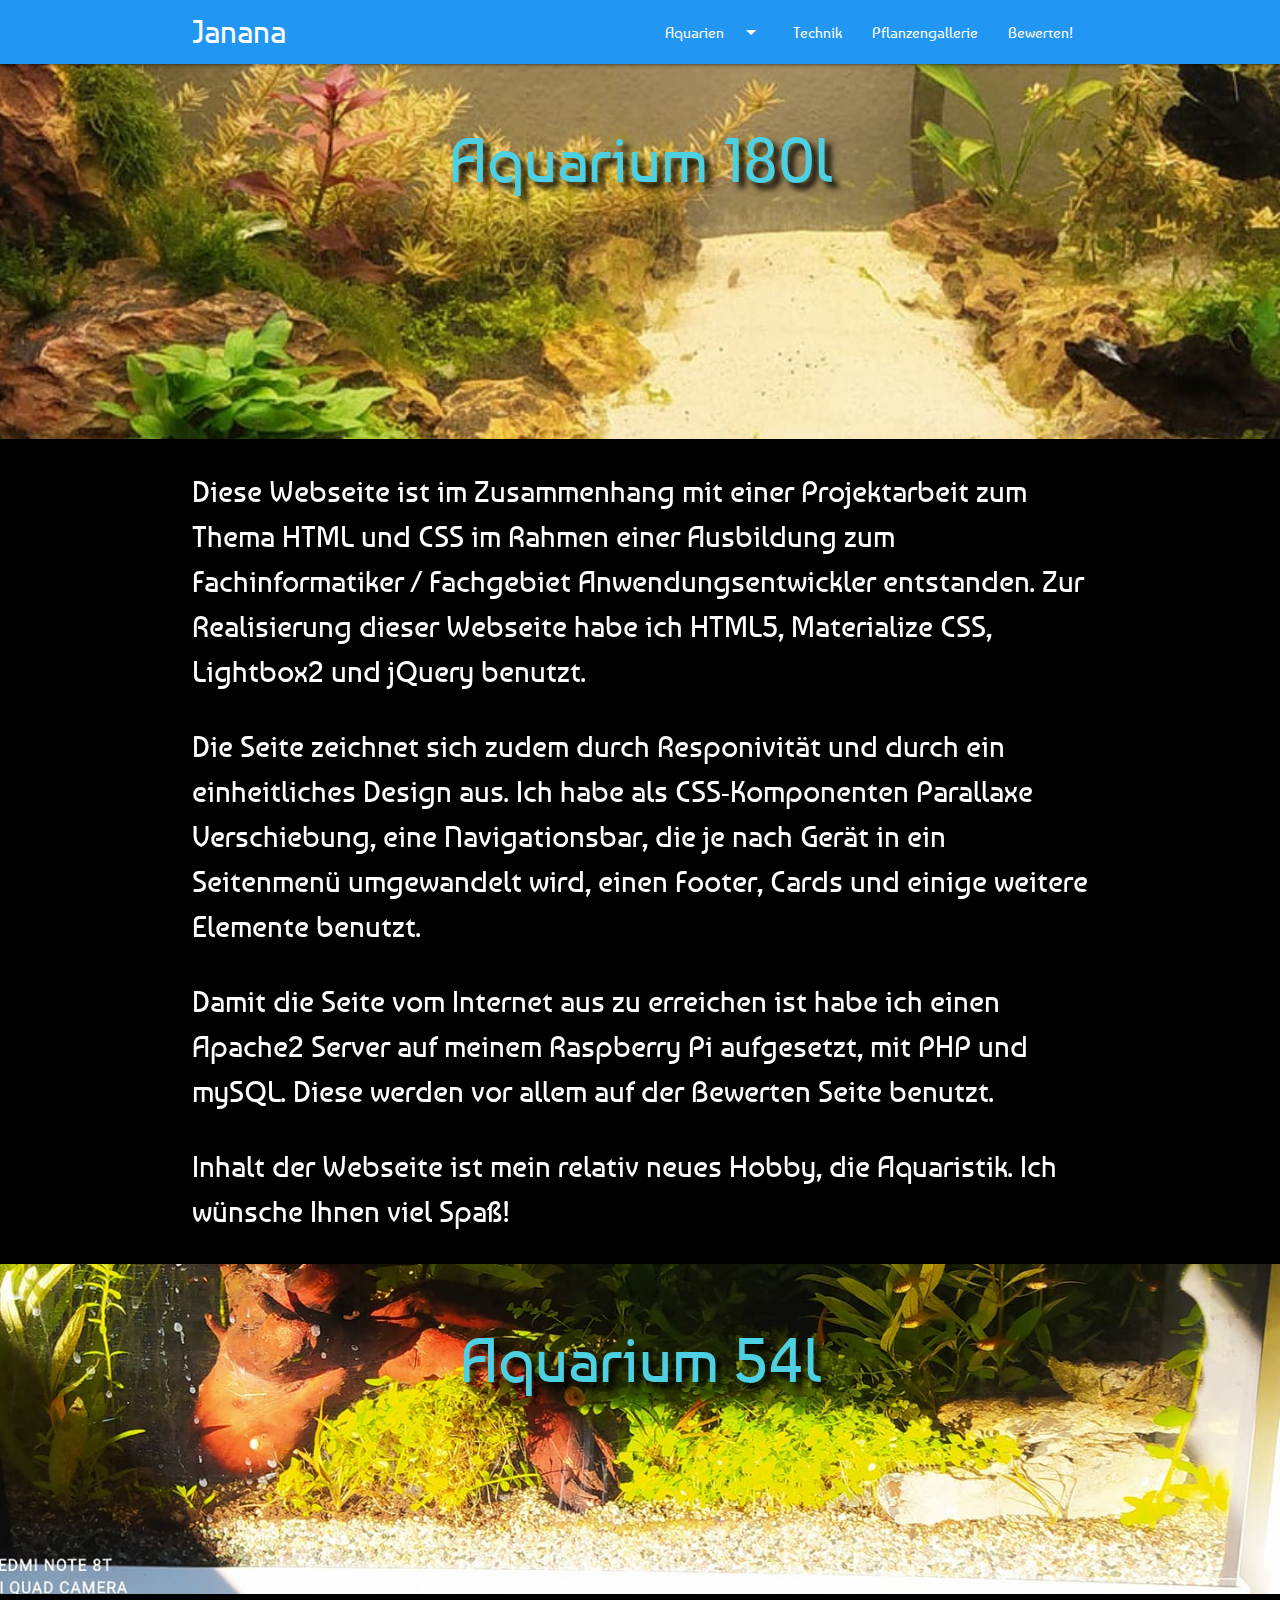
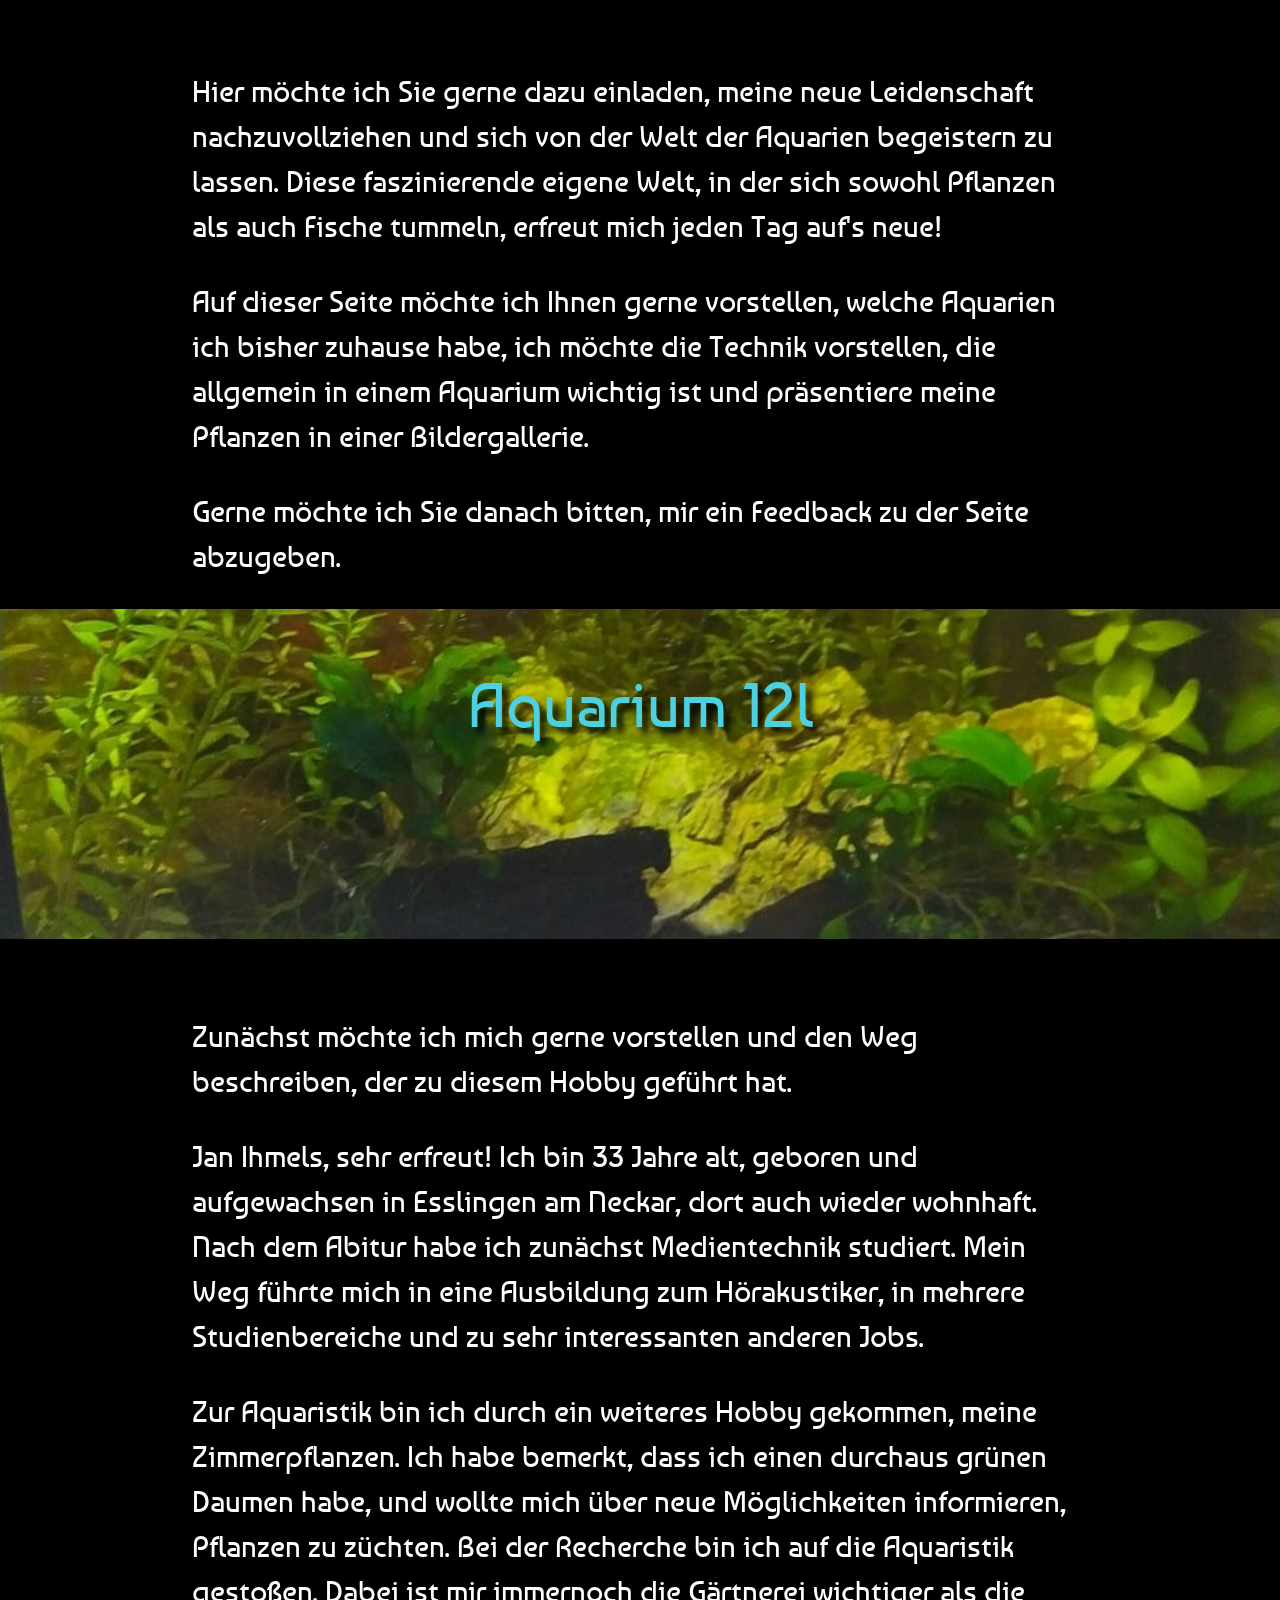
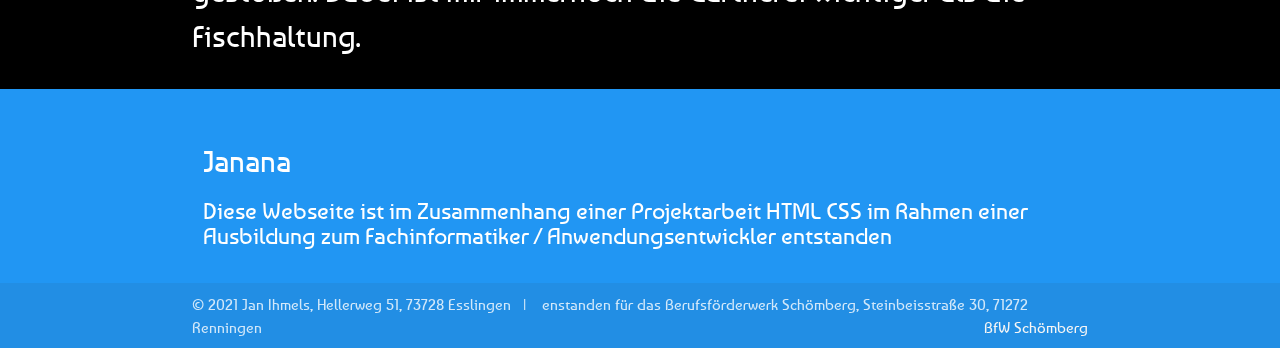
==== index.html @ be723d02 "Bissle gefixt" ====
<!DOCTYPE html>
<html lang="de">
    <head>
        <meta charset="UTF-8" />
        <meta http-equiv="X-UA-Compatible" />
        <meta name="viewport" content="width=device-width, initial-scale=1.0" />
<!-- load stylesheets-->        
        <link rel="stylesheet" href="css/materialize.min.css" />
        <link rel="preconnect" href="https://fonts.gstatic.com">
        <link href="https://fonts.googleapis.com/css2?family=Baumans&display=swap" rel="stylesheet">
        <link rel="stylesheet" href="css/style.css" />
        <link rel="stylesheet" href="https://fonts.googleapis.com/icon?family=Material+Icons" />
        <link rel="shortcut icon" href="pics/banana.ico" />
<!-- page title -->
        <title>Janana - Meine Aquarien</title>
    </head>
<!-- black background -->
    <body class="black">
<!-- dropdown menu for navbar-->
        <ul id="dropdown1" class="dropdown-content blue2 white-text">
            <li><a href="sites/aquarium1.html" class="white-text">54l Aquarium</a></li>
            <li><a href="sites/aquarium2.html" class="white-text">180l Aquarium</a></li>
            <li><a href="sites/aquarium3.html" class="white-text">12l Aquarium</a></li>
        </ul>
<!-- fixed navbar (always on top) -->
        <div class="navbar-fixed">
            <nav>
                <div class="nav-wrapper blue">
                    <div class="container">
                        <a href="#" class="brand-logo">Janana</a>
                        <a href="#" class="sidenav-trigger left" data-target="slide-out"><i class="material-icons">menu</i></a>
                        <ul class="right hide-on-med-and-down">
                            <li><a href="#" class="dropdown-trigger white-text" data-target="dropdown1">Aquarien<i class="material-icons right white-text">arrow_drop_down</i></a></li>
                            <li><a href="sites/technik.html" class="white-text">Technik</a></li>
                            <li><a href="sites/pflanzengallerie.html" class="white-text">Pflanzengallerie</a></li>
                            <li><a href="sites/bewertung.php" class="white-text">Bewerten!</a></li>
                        </ul>
                    </div>
                </div>
            </nav>
        </div> 
<!-- dropdown menu sidebar -->
        <ul id="dropdown2" class="dropdown-content blue2 white-text">
            <li><a href="sites/aquarium1.html" class="white-text">54l Aquarium</a></li>
            <li><a href="sites/aquarium2.html" class="white-text">180l Aquarium</a></li>
            <li><a href="sites/aquarium3.html" class="white-text">12l Aquarium</a></li>
        </ul>
<!-- sidebar for smaller screens -->
        <ul class="sidenav blue" id="slide-out">
            <li><a href="#" class="dropdown-trigger white-text" data-target="dropdown2">Aquarien<i class="material-icons right white-text">arrow_drop_down</i></a></li>
            <li><a href="sites/technik.html" class="white-text">Technik</a></li>
            <li><a href="sites/pflanzengallerie.html " class="white-text">Pflanzengallerie</a></li>
            <li><a href="sites/bewertung.php" class="white-text">Bewerten!</a></li>
        </ul>
<!-- content starts here -->
<!-- first parallax picture of fish tank 1 with picture title-->
        <div class="parallax-container">
            <div class="parallax">
                    <a href="#">
                        <img src="pics/180l.jpg" alt="180l Aquarium" class="responsive-img aq1" />
                    </a>    
                    <div class="row"></div>
                    <div class="row"></div>
                    <div class="card transparent center-align z-depth-0">
                        <h1 class="cyan-text text-lighten-2">Aquarium 180l</h1>
                    </div>
            </div>
        </div>
<!-- first text -->
        <div class="container white-text z-depth-3">
            <p class="normalertext">Diese Webseite ist im Zusammenhang mit einer Projektarbeit zum Thema HTML und CSS im Rahmen einer Ausbildung zum Fachinformatiker / Fachgebiet Anwendungsentwickler entstanden. Zur Realisierung dieser Webseite habe ich HTML5, Materialize CSS, Lightbox2 und jQuery benutzt.</p>
            <p class="normalertext">Die Seite zeichnet sich zudem durch Responivität und durch ein einheitliches Design aus. Ich habe als CSS-Komponenten Parallaxe Verschiebung, eine Navigationsbar, die je nach Gerät in ein Seitenmenü umgewandelt wird, einen Footer, Cards und einige weitere Elemente benutzt.</p>
            <p class="normalertext">Damit die Seite vom Internet aus zu erreichen ist habe ich einen Apache2 Server auf meinem Raspberry Pi aufgesetzt, mit PHP und mySQL. Diese werden vor allem auf der Bewerten Seite benutzt.</p>
            <p class="normalertext">Inhalt der Webseite ist mein relativ neues Hobby, die Aquaristik. Ich wünsche Ihnen viel Spaß!</p>
        </div>
<!-- second parallax picture of fish tank 2 with picture title -->
        <div class="parallax-container">
            <div class="parallax">
                    <a href="#">
                        <img src="pics/54l.jpg" alt="54l Aquarium" class="responsive-img aq1" />
                    </a>    
                    <div class="row"></div>
                    <div class="row"></div>
                    <div class="card transparent center-align z-depth-0">
                        <h1 class="cyan-text text-lighten-2">Aquarium 54l</h1>
                    </div>
            </div>
        </div>
<!-- second text -->
        <div class="container white-text z-depth-3">
            <p class="normalertext">Hier möchte ich Sie gerne dazu einladen, meine neue Leidenschaft nachzuvollziehen und sich von der Welt der Aquarien begeistern zu lassen. Diese faszinierende eigene Welt, in der sich sowohl Pflanzen als auch Fische tummeln, erfreut mich jeden Tag auf's neue!</p>
            <p class="normalertext">Auf dieser Seite möchte ich Ihnen gerne vorstellen, welche Aquarien ich bisher zuhause habe, ich möchte die Technik vorstellen, die allgemein in einem Aquarium wichtig ist und präsentiere meine Pflanzen in einer Bildergallerie.</p>
            <p class="normalertext">Gerne möchte ich Sie danach bitten, mir ein Feedback zu der Seite abzugeben.</p>
        </div>
<!-- third parallax picture of fish tank 3 with picture title -->
        <div class="parallax-container">
            <div class="parallax">
                    <a href="#">
                        <img src="pics/12l.jpg" alt="12l Aquarium" class="responsive-img aq1" />
                    </a>    
                    <div class="row"></div>
                    <div class="row"></div>
                    <div class="card transparent center-align z-depth-0">
                        <h1 class="cyan-text text-lighten-2">Aquarium 12l</h1>
                    </div>
            </div>
        </div>
<!-- third text -->
        <div class="container white-text z-depth-3">
            <p class="normalertext">Zunächst möchte ich mich gerne vorstellen und den Weg beschreiben, der zu diesem Hobby geführt hat.</p>
            <p class="normalertext">Jan Ihmels, sehr erfreut! Ich bin 33 Jahre alt, geboren und aufgewachsen in Esslingen am Neckar, dort auch wieder wohnhaft. Nach dem Abitur habe ich zunächst Medientechnik studiert. Mein Weg führte mich in eine Ausbildung zum Hörakustiker, in mehrere Studienbereiche und zu sehr interessanten anderen Jobs.</p>
            <p class="normalertext">Zur Aquaristik bin ich durch ein weiteres Hobby gekommen, meine Zimmerpflanzen. Ich habe bemerkt, dass ich einen durchaus grünen Daumen habe, und wollte mich über neue Möglichkeiten informieren, Pflanzen zu züchten. Bei der Recherche bin ich auf die Aquaristik gestoßen. Dabei ist mir immernoch die Gärtnerei wichtiger als die Fischhaltung.</p>
        </div>
<!-- Footer / Impressum -->
        <footer class="page-footer blue">
            <div class="container">
              <div class="row">
                <div class="col l12 s12">
                  <h2 class="white-text footer-1">Janana</h2>
                  <p class="grey-text text-lighten-4"><h5 class="footer-1">Diese Webseite ist im Zusammenhang einer Projektarbeit HTML CSS im Rahmen einer Ausbildung zum Fachinformatiker / Anwendungsentwickler entstanden</h5></p>
                </div>
              </div>
            </div>
            <div class="footer-copyright">
                <div class="container">
                © 2021 Jan Ihmels, Hellerweg 51, 73728 Esslingen &nbsp;&nbsp;| &nbsp;&nbsp; enstanden für das Berufsförderwerk Schömberg, Steinbeisstraße 30, 71272 Renningen
                <a class="grey-text text-lighten-4 right" href="https://www.bfw-schoemberg.de">BfW Schömberg</a>
            </div>
            </div>
          </footer>
              
<!-- java script starts here -->
        <script src="js/jquery-3.6.0.js"></script>
        <script src="js/materialize.js"></script>
        <script>
            const slide_menu = document.querySelectorAll(".sidenav");
            M.Sidenav.init(slide_menu, {});
        </script>
        <script>
            $(document).ready(function(){
                $('.dropdown-trigger').dropdown();
                $('.parallax').parallax();
               });
        </script>
    </body>
</html>
---- css/style.css ----
*{
  font-family: 'Baumans', cursive;
 }
.brand-logo {
  color : antiquewhite;
}
.blue {
  background-color : rgb(0, 155, 226);
}
.blue2 {
  background-color : rgb(16, 77, 105);
}
.all {
  background-color: black;
}
.parallax-container {
  height: 25em
}
.demo {
  height: 62vh !important;
}
.normalertext {
  font-size: 2em;
}
.bw{
  font-size: 1.4em;
}

h1 {
  text-shadow: 0.1em 0.1em 0.1em black;
}
.dropdown-content > li:hover {
  background-color: rgb(0, 155, 226);
}
li:hover {
  background-color: rgb(16, 77, 105);
}
.dropdown-content > li > a:hover, .dropdown-menu > li > a:focus {
  background-image:none !important;
}
.dropdown-content > li > a:hover, .dropdown-menu > li > a:focus {
  background-color:rgb(0, 155, 226);
}

.bl-sm {
  font-size: 0.8em;
}

input[type=range]::-webkit-slider-runnable-track {
  background-color: rgb(0, 155, 226);
  box-shadow: 0 1px 0 0 rgb(16, 77, 105)
}

input[type=range]::-webkit-slider-thumb {
  background-color:rgb(16, 77, 105);
}

input[type=range]+.thumb{
  background-color: rgb(16, 77, 105);
}

.input-field textarea:focus + label {
  color: rgb(0, 155, 226) !important;
}

.row .input-field textarea:focus {
  border-bottom: 1px solid rgb(0, 155, 226)!important;
  box-shadow: 0 1px 0 0 rgb(0, 155, 226) !important;
}

.cropped {
  position: relative;
  width: 50%;
}

.cropped:after {
  content: "";
  display: block;
  padding-bottom: 10%;
}

.imgcenter {
  display:flex;
  justify-content: center;
  flex-direction: column;
}

.cardtextsize {
  font-size: 0.75em;
}

.centert {
  display: flex !important; 
  justify-content: center !important;
  flex-direction: column !important;
}

.pfl-nm {
  font-style: italic;
}

.aq1 {
  margin-bottom: 3em;
}

.lb-image, .lb-dataContainer {
  max-width: 100%;
  height: auto !important;
  width: 100%;
 }
 
 .lb-outerContainer {
  max-width: 100%;
  height: auto !important;
 }

 .technik {
   position: fixed;
 }

 .technik-container {
   height: 140vh !important;
}


.technik-text {
  background-color: rgb(0, 155, 226);
  outline:1px solid white;
  position: absolute;
  width: 60%;
  height: auto;
  left: 17%;
  top: 14%;
  z-index: 6;
  display: none;
  font-size: 0.8em;
}

.technik-p {
  margin: 3px;
  font-size: 1.4em;
}

p.technik-p {
  font-size: 1em;
}

.btn-small {
  width: 10px !important;
  height: 10px !important;
}

i.resp-icon {
  color:rgb(0, 155, 226);
}

.technik-btn-1 {
  position: absolute;
  top: 5%;
  left: 0%;
}


.technik-btn-1:hover + .technik-text {
  display: block;
  position: absolute;
 }


.technik-btn-2 {
  position: absolute;
  top: 20%;
  left: 15%;
}

.technik-btn-2:hover + .technik-text {
  display: block;
  position: absolute;
 }

 .technik-btn-3 {
  position: absolute;
  top: 68%;
  left: 30%;
}

.technik-btn-3:hover + .technik-text {
  display: block;
  position: absolute;
 }

 .technik-btn-4 {
  position: absolute;
  top: 75%;
  left: 30%;
}


.technik-btn-4:hover + .technik-text {
  display: block;
  position: absolute;
 }
 .technik-btn-5 {
  position: absolute;
  top: 82%;
  left: 30%;
}

.technik-btn-5:hover + .technik-text {
  display: block;
  position: absolute;
 }

 .technik-btn-6 {
  position: absolute;
  top: 12%;
  left: 0%;
}

.technik-btn-6:hover + .technik-text {
  display: block;
  position: absolute;
 }

 .technik-btn-7 {
  position: absolute;
  top: 19%;
  left: 0%;
}

.technik-btn-7:hover + .technik-text {
  display: block;
  position: absolute;
 }
 
 .technik-btn-8 {
  position: absolute;
  top: 11%;
  left: 32%;
}

.technik-btn-8:hover + .technik-text {
  display: block;
  position: absolute;
 }

 .technik-btn-9 {
  position: absolute;
  top: 50%;
  left: 39%;
}

.technik-btn-9:hover + .technik-text {
  display: block;
  position: absolute;
 }

 .technik-btn-10 {
  position: absolute;
  top: 1%;
  left: 45%;
}

.technik-btn-10:hover + .technik-text {
  display: block;
  position: absolute;
 }

 .technik-btn-11 {
  position: absolute;
  top: 40%;
  left: 84%;
}

.technik-btn-11:hover + .technik-text {
  display: block;
  position: absolute;
 }

 .technik-btn-12 {
  position: absolute;
  top: 48%;
  left: 74%;
}

.technik-btn-12:hover + .technik-text {
  display: block;
  position: absolute;
 }

.page-footer-fixed {
  position: fixed;
  left: 0;
  bottom: 0;
  width: 100%;
}

.page-footer {
  font-size: 0.7em;
}
h5.footer-1 {
  font-size: 1em;
}
h2.footer-1 {
  font-size: 1.3em
}
@media(min-width: 35em) {
  .bl-sm {
    font-size: 1em;
  }
  .cropped {
    height: 20vw;
    width: 20vw;
    overflow: hidden;
    border: none;
  }
  .cardtextsize {
    font-size: 1.2em;
  }
  .btn-small {
    width: 20px !important;
    height: 20px !important;
  }
}

@media(min-width: 50em) {
  .bl-sm {
    font-size: 1em;
  }
  .cropped {
    height: 20vw;
    width: 20vw;
    overflow: hidden;
    border: none;
  }
  .cardtextsize {
    font-size: 1.5em;
  }
  .btn-small {
    width: 30px !important;
    height: 30px !important;
  }

  i.resp-icon {
    color:rgb(255, 255, 255);
  }

  .technik-p {
    margin: 3px;
    font-size: 1.8em;
  }
  
  p.technik-p {
    font-size: 1.4em;
  }
  .page-footer {
    font-size: 1em;
  }
  h5.footer-1 {
    font-size: 1.5em;
  }
  h2.footer-1 {
    font-size: 2em
  }
}

@media(min-width: 80em) {
  .cardtextsize {
    font-size: 2.15em;
  }
}
@media(min-width: 93em) {
  .technik-text {
    left: 110%;
    top: 14%;
  }
}
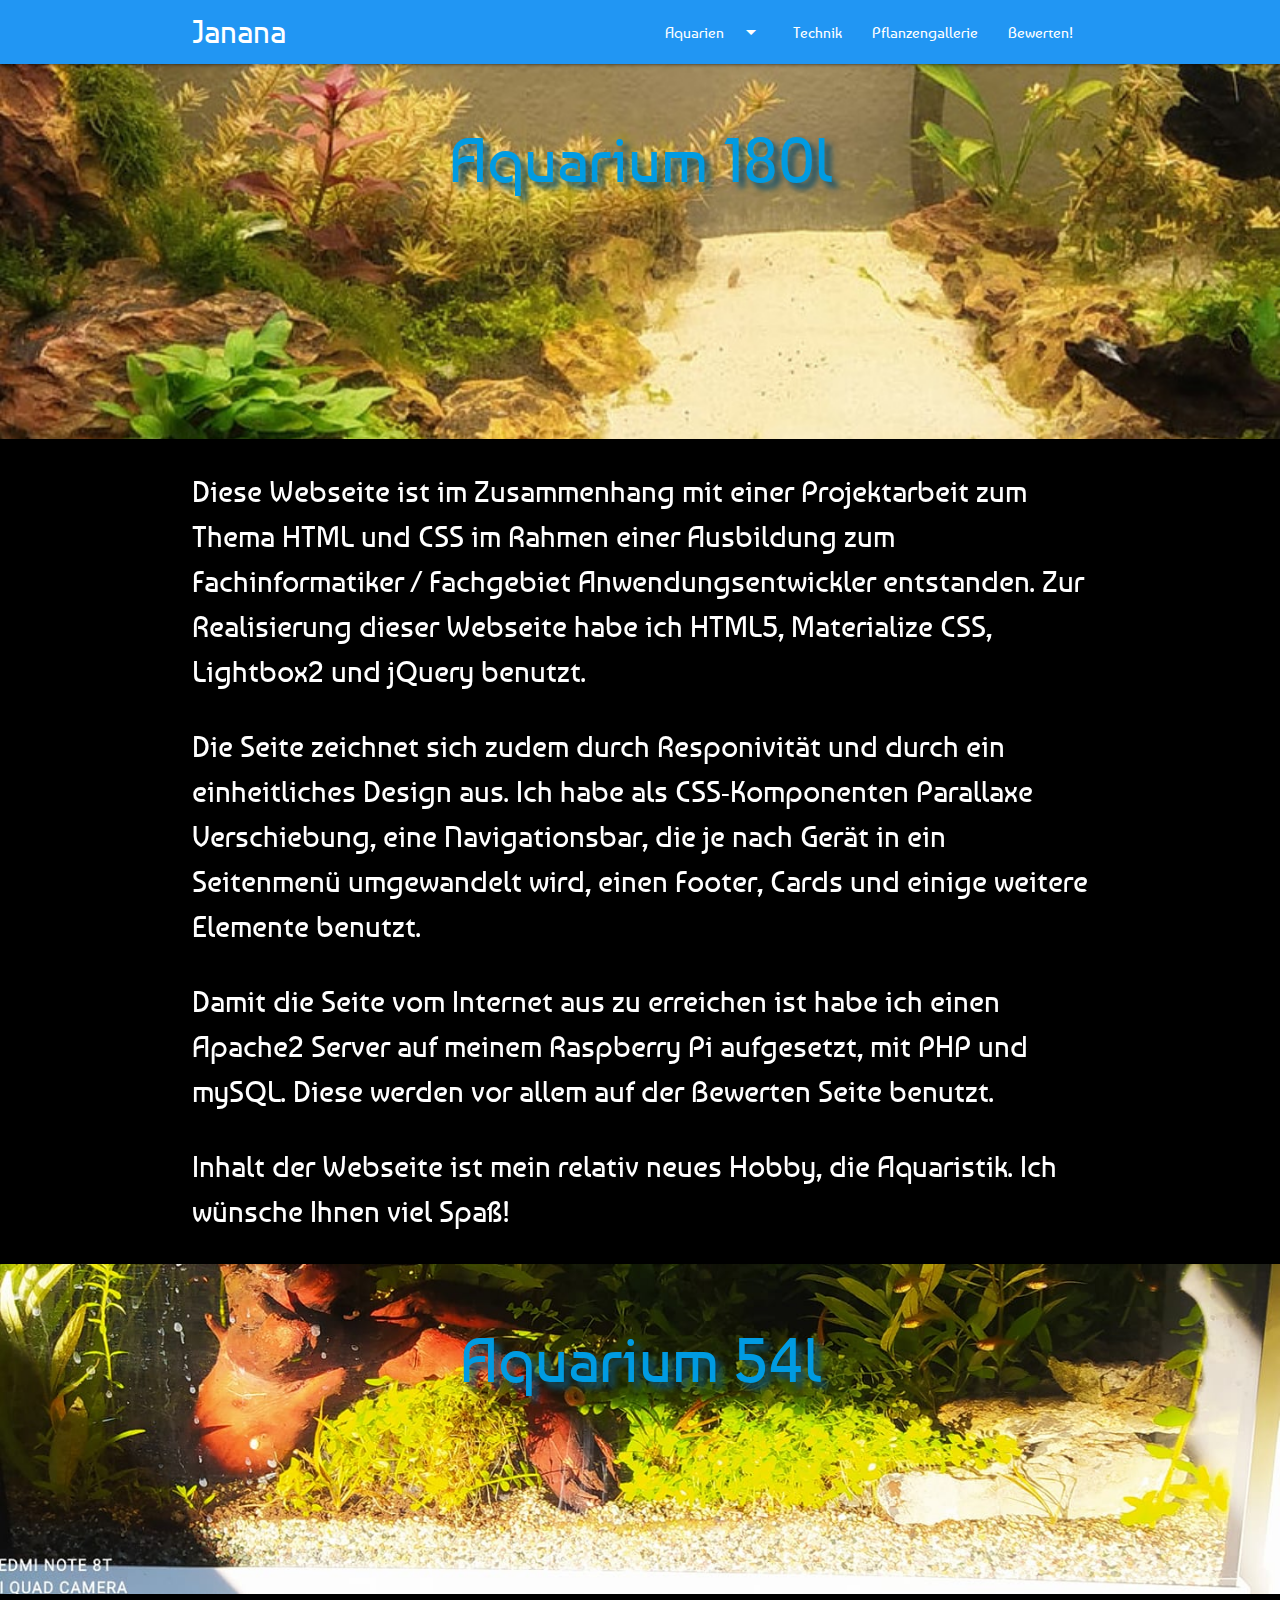
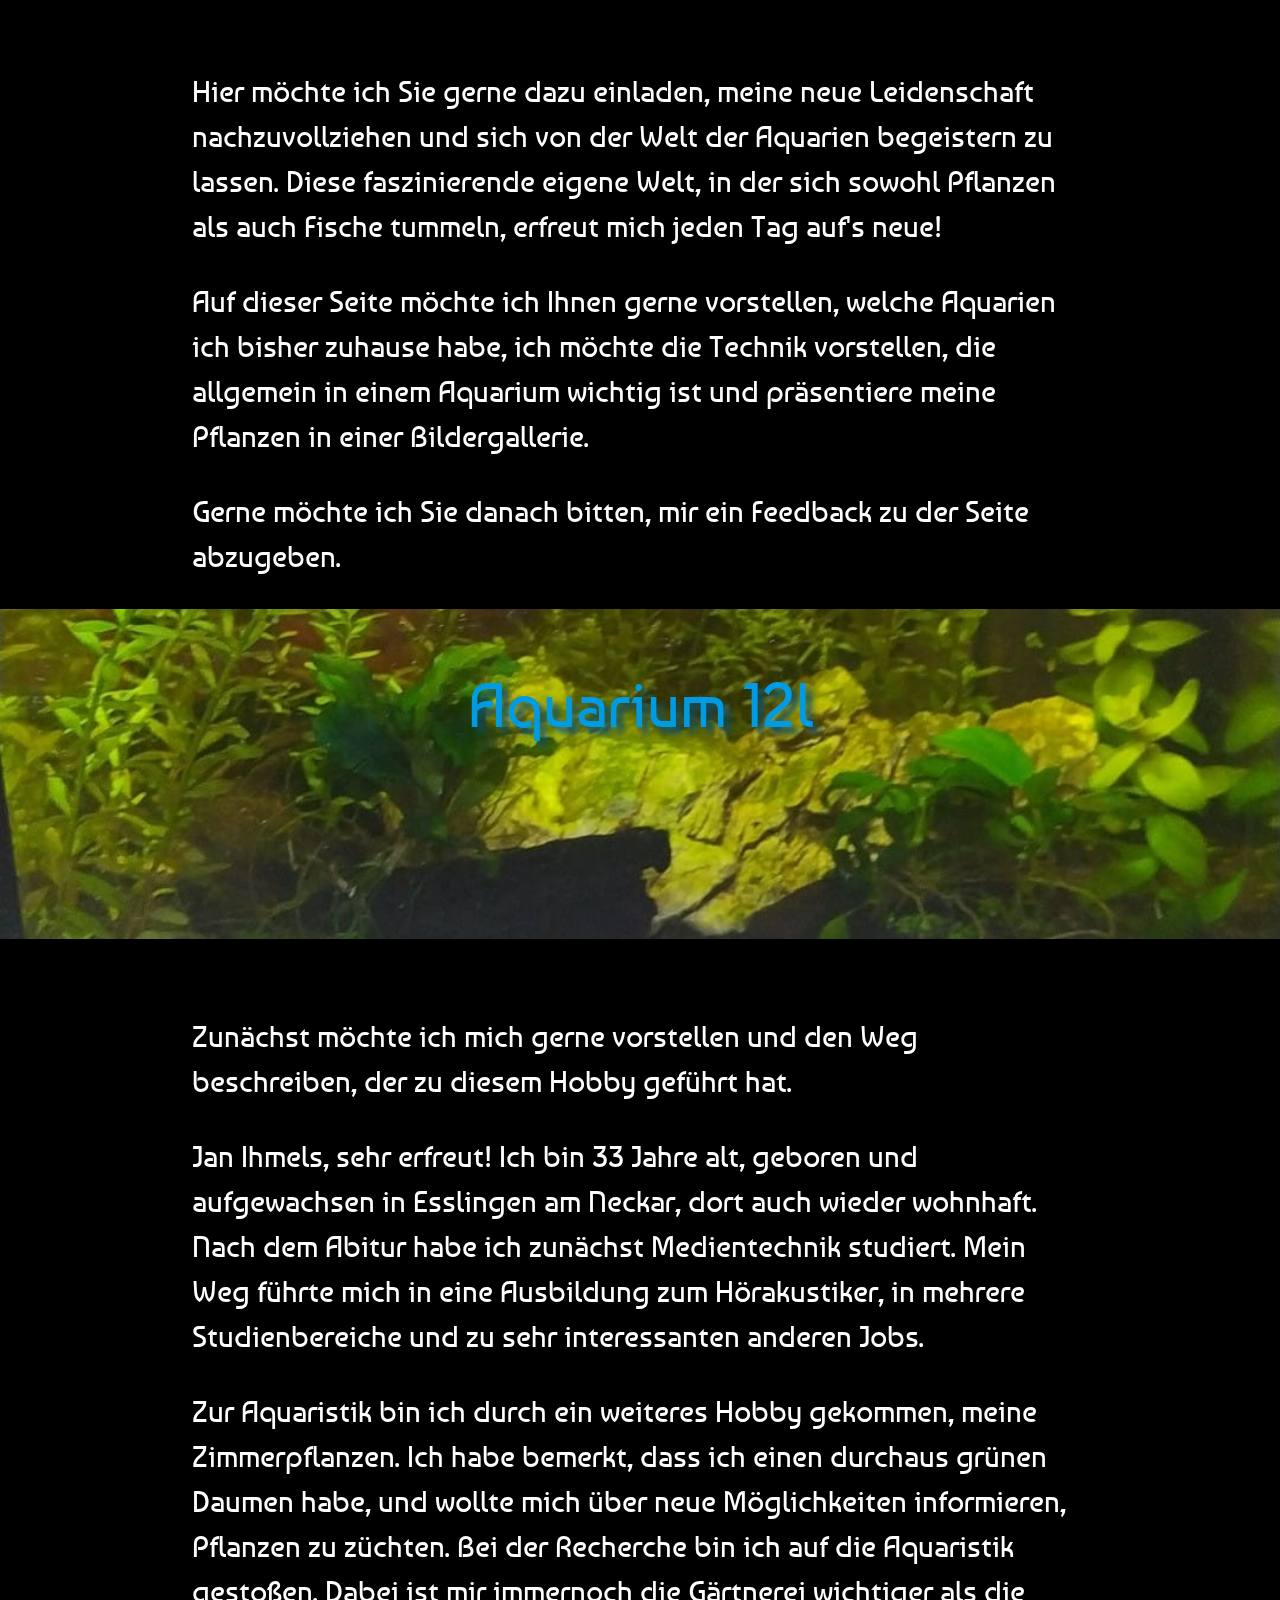
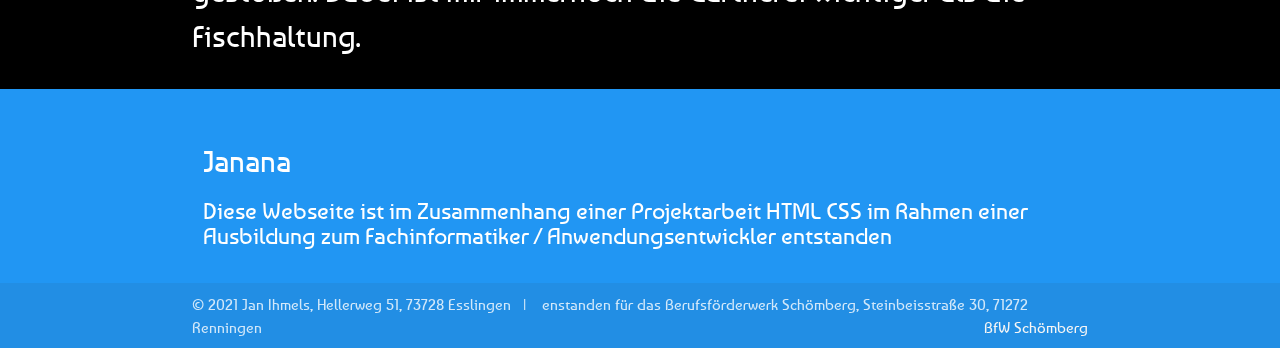
==== commit cff7b2e1: "parallax text angepasst an design" ====
--- a/index.html
+++ b/index.html
@@ -62,7 +62,7 @@
                     <div class="row"></div>
                     <div class="row"></div>
                     <div class="card transparent center-align z-depth-0">
-                        <h1 class="cyan-text text-lighten-2">Aquarium 180l</h1>
+                        <h1 class="parallax-text">Aquarium 180l</h1>
                     </div>
             </div>
         </div>
@@ -82,7 +82,7 @@
                     <div class="row"></div>
                     <div class="row"></div>
                     <div class="card transparent center-align z-depth-0">
-                        <h1 class="cyan-text text-lighten-2">Aquarium 54l</h1>
+                        <h1 class="parallax-text">Aquarium 54l</h1>
                     </div>
             </div>
         </div>
@@ -101,7 +101,7 @@
                     <div class="row"></div>
                     <div class="row"></div>
                     <div class="card transparent center-align z-depth-0">
-                        <h1 class="cyan-text text-lighten-2">Aquarium 12l</h1>
+                        <h1 class="parallax-text">Aquarium 12l</h1>
                     </div>
             </div>
         </div>
--- a/css/style.css
+++ b/css/style.css
@@ -1,52 +1,57 @@
- *{
-  font-family: 'Baumans', cursive;
- }
-.brand-logo {
-  color : antiquewhite;
-}
+*{
+  font-family: 'Baumans', cursive; /* Schriftart für die ganze Seite */
+ }
+
 .blue {
-  background-color : rgb(0, 155, 226);
+  background-color : rgb(0, 155, 226); /* Design Farbe 1*/
 }
 .blue2 {
-  background-color : rgb(16, 77, 105);
+  background-color : rgb(16, 77, 105); /* Design Farbe 2*/
 }
 .all {
-  background-color: black;
-}
-.parallax-container {
+  background-color: black; /* Design Background */
+}
+.parallax-container { /* Höhe der Parallaxen Container */
   height: 25em
 }
+.aq1 { /* Abstand nach unten nach den Parallaxen Bildern */
+  margin-bottom: 3em;
+}
+.parallax-text {  /* Überschriften auf den Parallaxen Bildern */
+  text-shadow: 0.1em 0.1em 0.1em rgb(16, 77, 105);
+  color:rgb(0, 155, 226);
+}
+
 .demo {
-  height: 62vh !important;
+  height: 62vh !important; /* unwichtig, war nur für die Powerpoint */
 }
 .normalertext {
-  font-size: 2em;
-}
-.bw{
-  font-size: 1.4em;
-}
-
-h1 {
-  text-shadow: 0.1em 0.1em 0.1em black;
-}
-.dropdown-content > li:hover {
+  font-size: 2em; /* Schriftgröße des Index-Textes */
+}
+
+.brand-logo { /* Farbe des Logos */
+  color : antiquewhite; 
+} 
+
+
+.dropdown-content > li:hover { /* Hover Farbe Dropdown Menü (Aquarien) */
   background-color: rgb(0, 155, 226);
 }
-li:hover {
+li:hover {  /*Hover Farbe der "normalen" Menüpunkte */
   background-color: rgb(16, 77, 105);
 }
-.dropdown-content > li > a:hover, .dropdown-menu > li > a:focus {
+.dropdown-content > li > a:hover, .dropdown-menu > li > a:focus { /* Die beiden sind für das Dropdown menü im Responiven Hamburger Menü */
   background-image:none !important;
 }
 .dropdown-content > li > a:hover, .dropdown-menu > li > a:focus {
   background-color:rgb(0, 155, 226);
 }
 
-.bl-sm {
+.bl-sm { /* verkleinerung der Seitenüberschrift beim 180l Aquarium. */
   font-size: 0.8em;
 }
 
-input[type=range]::-webkit-slider-runnable-track {
+input[type=range]::-webkit-slider-runnable-track { /* Kommende Anweisungen geben die Design Farben an das Bewerten Formular und seine Elemente */
   background-color: rgb(0, 155, 226);
   box-shadow: 0 1px 0 0 rgb(16, 77, 105)
 }
@@ -68,7 +73,7 @@
   box-shadow: 0 1px 0 0 rgb(0, 155, 226) !important;
 }
 
-.cropped {
+.cropped { /* Schneidet die Bilder der Cards zu.*/
   position: relative;
   width: 50%;
 }
@@ -79,51 +84,39 @@
   padding-bottom: 10%;
 }
 
-.imgcenter {
+.imgcenter {  /* Zentriert die Bilder der Aquariumcards */
   display:flex;
   justify-content: center;
   flex-direction: column;
 }
 
-.cardtextsize {
+.cardtextsize { /* Schriftgröße der Aquariumkarten auf Mobiltelefonen */
   font-size: 0.75em;
 }
 
-.centert {
-  display: flex !important; 
+.centert { /* zentriert die Karten ansich */
+  display: flex !important;
   justify-content: center !important;
   flex-direction: column !important;
 }
 
-.pfl-nm {
+.pfl-nm { /* Kursiv für wissenschaftliche Namen */
   font-style: italic;
 }
-
-.aq1 {
-  margin-bottom: 3em;
-}
-
-.lb-image, .lb-dataContainer {
-  max-width: 100%;
-  height: auto !important;
-  width: 100%;
- }
  
- .lb-outerContainer {
-  max-width: 100%;
-  height: auto !important;
- }
-
- .technik {
+.bw{ /* Schriftgröße für die Bewerten Texte */
+  font-size: 1.4em;
+}
+ .technik {       /* fixiert das Schematische Technik Bild */
    position: fixed;
  }
 
- .technik-container {
+ .technik-container {  /* Höhe des Kontainers für das Technik Bild */
    height: 140vh !important;
 }
 
 
-.technik-text {
+.technik-text {  /* Textboxen der Hover Informationen */
   background-color: rgb(0, 155, 226);
   outline:1px solid white;
   position: absolute;
@@ -136,7 +129,7 @@
   font-size: 0.8em;
 }
 
-.technik-p {
+.technik-p {  /* Absatzformatierung für die Infotexte */
   margin: 3px;
   font-size: 1.4em;
 }
@@ -145,16 +138,16 @@
   font-size: 1em;
 }
 
-.btn-small {
+.btn-small { /* Größe der Buttons auf Mobilgeräten */
   width: 10px !important;
   height: 10px !important;
 }
 
-i.resp-icon {
+i.resp-icon { /* Farbe des Icons auf Mobilgeräten (Gleich wie der Button -> unsichtbar) */
   color:rgb(0, 155, 226);
 }
 
-.technik-btn-1 {
+.technik-btn-1 {  /* Für jeden Button 2 Klassen, eine für die Position des Buttons und eine für den Hoverblock */
   position: absolute;
   top: 5%;
   left: 0%;
@@ -288,14 +281,14 @@
   position: absolute;
  }
 
-.page-footer-fixed {
+.page-footer-fixed { /* Footer ist auf Technikseite Fixiert */
   position: fixed;
   left: 0;
   bottom: 0;
   width: 100%;
 }
 
-.page-footer {
+.page-footer { /* Footer hat kleinere Schrift auf Mobilgeräten */
   font-size: 0.7em;
 }
 h5.footer-1 {
@@ -304,48 +297,57 @@
 h2.footer-1 {
   font-size: 1.3em
 }
+
+.logos { /* Instagram und Facebooklink meines Fotografen */
+  display: inline-block;
+  height: 1em;
+  margin-left: 1em;
+  width: auto;
+}
+
+.logo-text {
+  display: inline-block;
+  color:rgb(255, 255, 255);
+  line-height: normal;
+  vertical-align: middle;
+  font-size: 1.5em;
+}
+
 @media(min-width: 35em) {
   .bl-sm {
-    font-size: 1em;
-  }
-  .cropped {
+    font-size: 1em; /* Auf größeren Geräten lässt sich die Überschrift des 180l Aquariums normal darstellen */
+  }
+  .cropped { /*die Bilderzuschnitte passen besser */
     height: 20vw;
     width: 20vw;
     overflow: hidden;
     border: none;
   }
-  .cardtextsize {
+  .cardtextsize { /*der Text auf den Karten für die Aquariuen kann größer gemacht werden */
     font-size: 1.2em;
   }
-  .btn-small {
+  .btn-small { /* und die Technikbuttons ebenfalls ein bisschen */
     width: 20px !important;
     height: 20px !important;
   }
 }
 
 @media(min-width: 50em) {
-  .bl-sm {
-    font-size: 1em;
-  }
-  .cropped {
-    height: 20vw;
-    width: 20vw;
-    overflow: hidden;
-    border: none;
-  }
-  .cardtextsize {
+
+  .cardtextsize { /* Größerer Text auf den Cards */
     font-size: 1.5em;
   }
-  .btn-small {
+
+  .btn-small { /* größere Technikbuttons */
     width: 30px !important;
     height: 30px !important;
   }
 
-  i.resp-icon {
+  i.resp-icon { /* auf denen nun auch das Logo zu erkennen ist (weiß -> nicht mehr unsichtbar) */
     color:rgb(255, 255, 255);
   }
 
-  .technik-p {
+  .technik-p {  /*die Texte auf den Infokarten der Technik und die des Footers (nächste 5 Klassen) können vergrößert werden */
     margin: 3px;
     font-size: 1.8em;
   }
@@ -365,11 +367,11 @@
 }
 
 @media(min-width: 80em) {
-  .cardtextsize {
+  .cardtextsize { /*noch größerer Kartentext */
     font-size: 2.15em;
   }
 }
-@media(min-width: 93em) {
+@media(min-width: 93em) { /*Die Technik Infoboxen gehen bei ausreichender Breite statt innerhalb der Schematischen Darstellung nach Rechts davon */
   .technik-text {
     left: 110%;
     top: 14%;
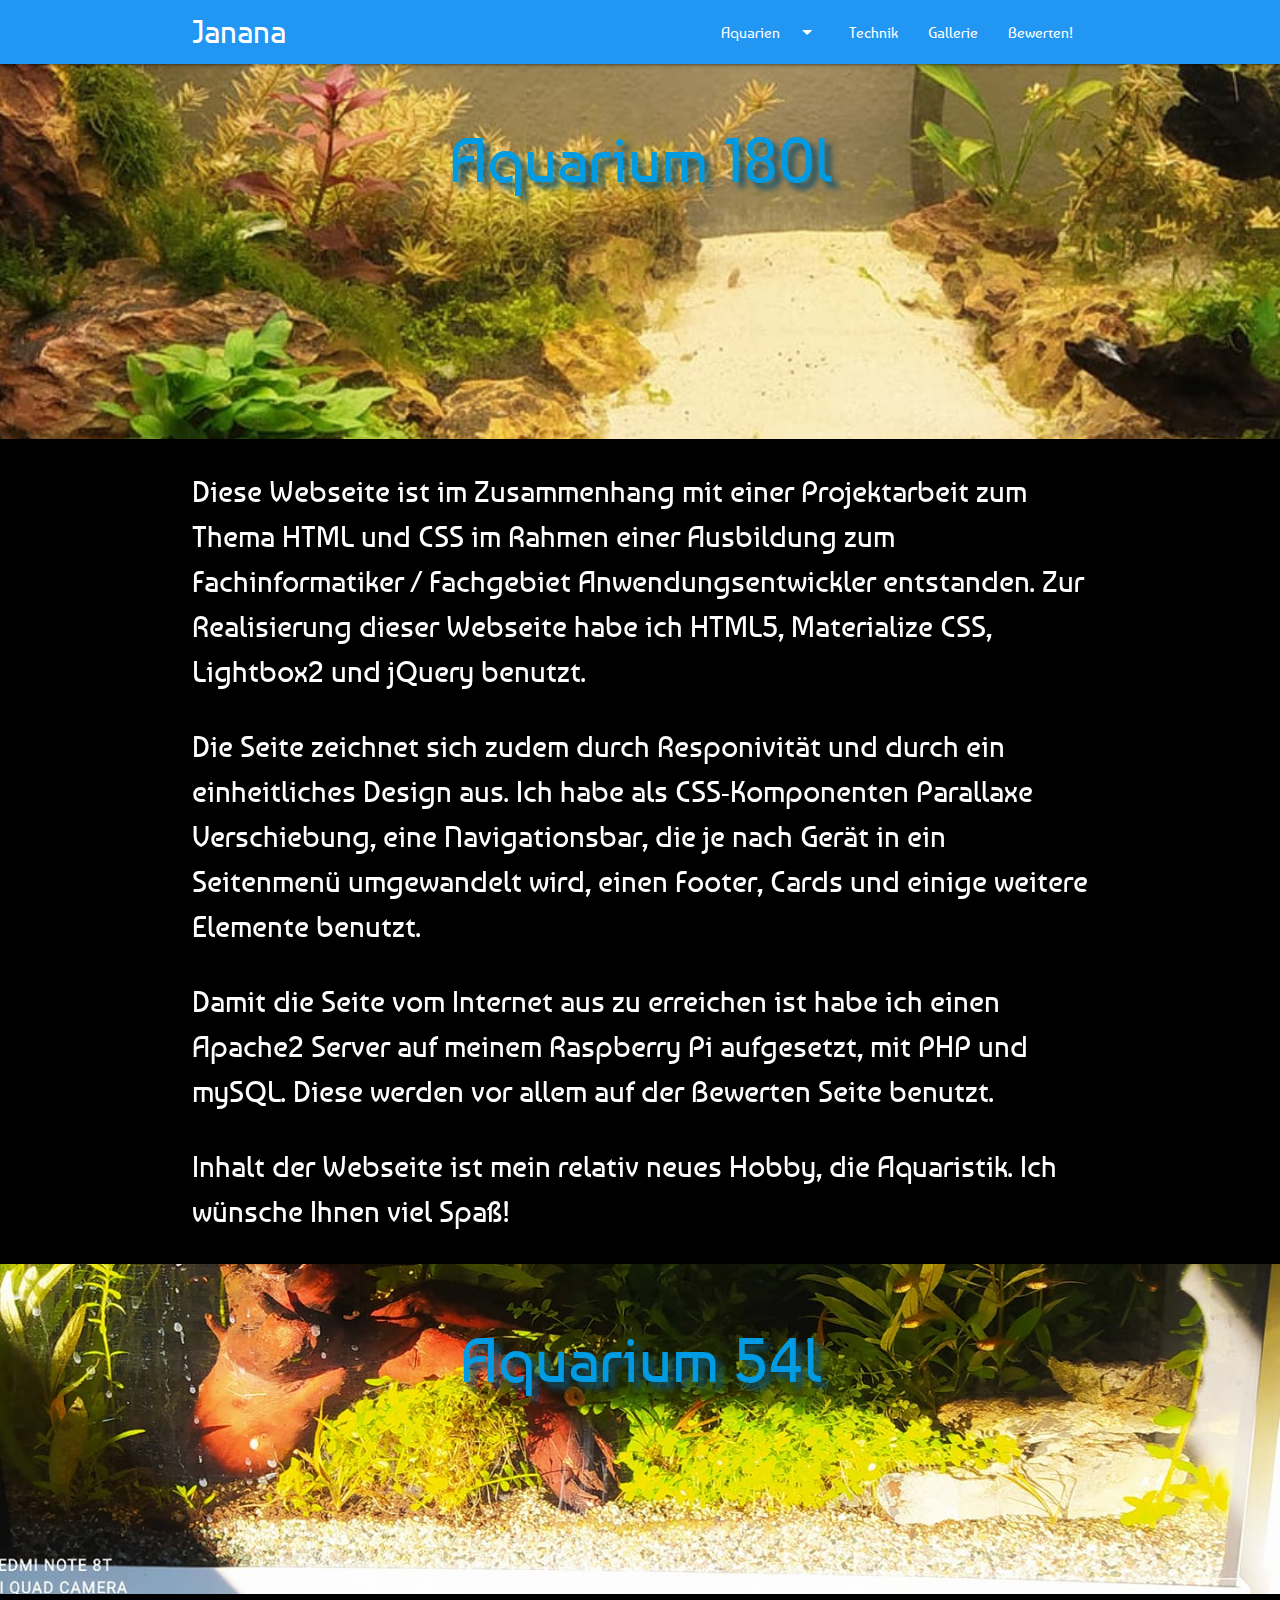
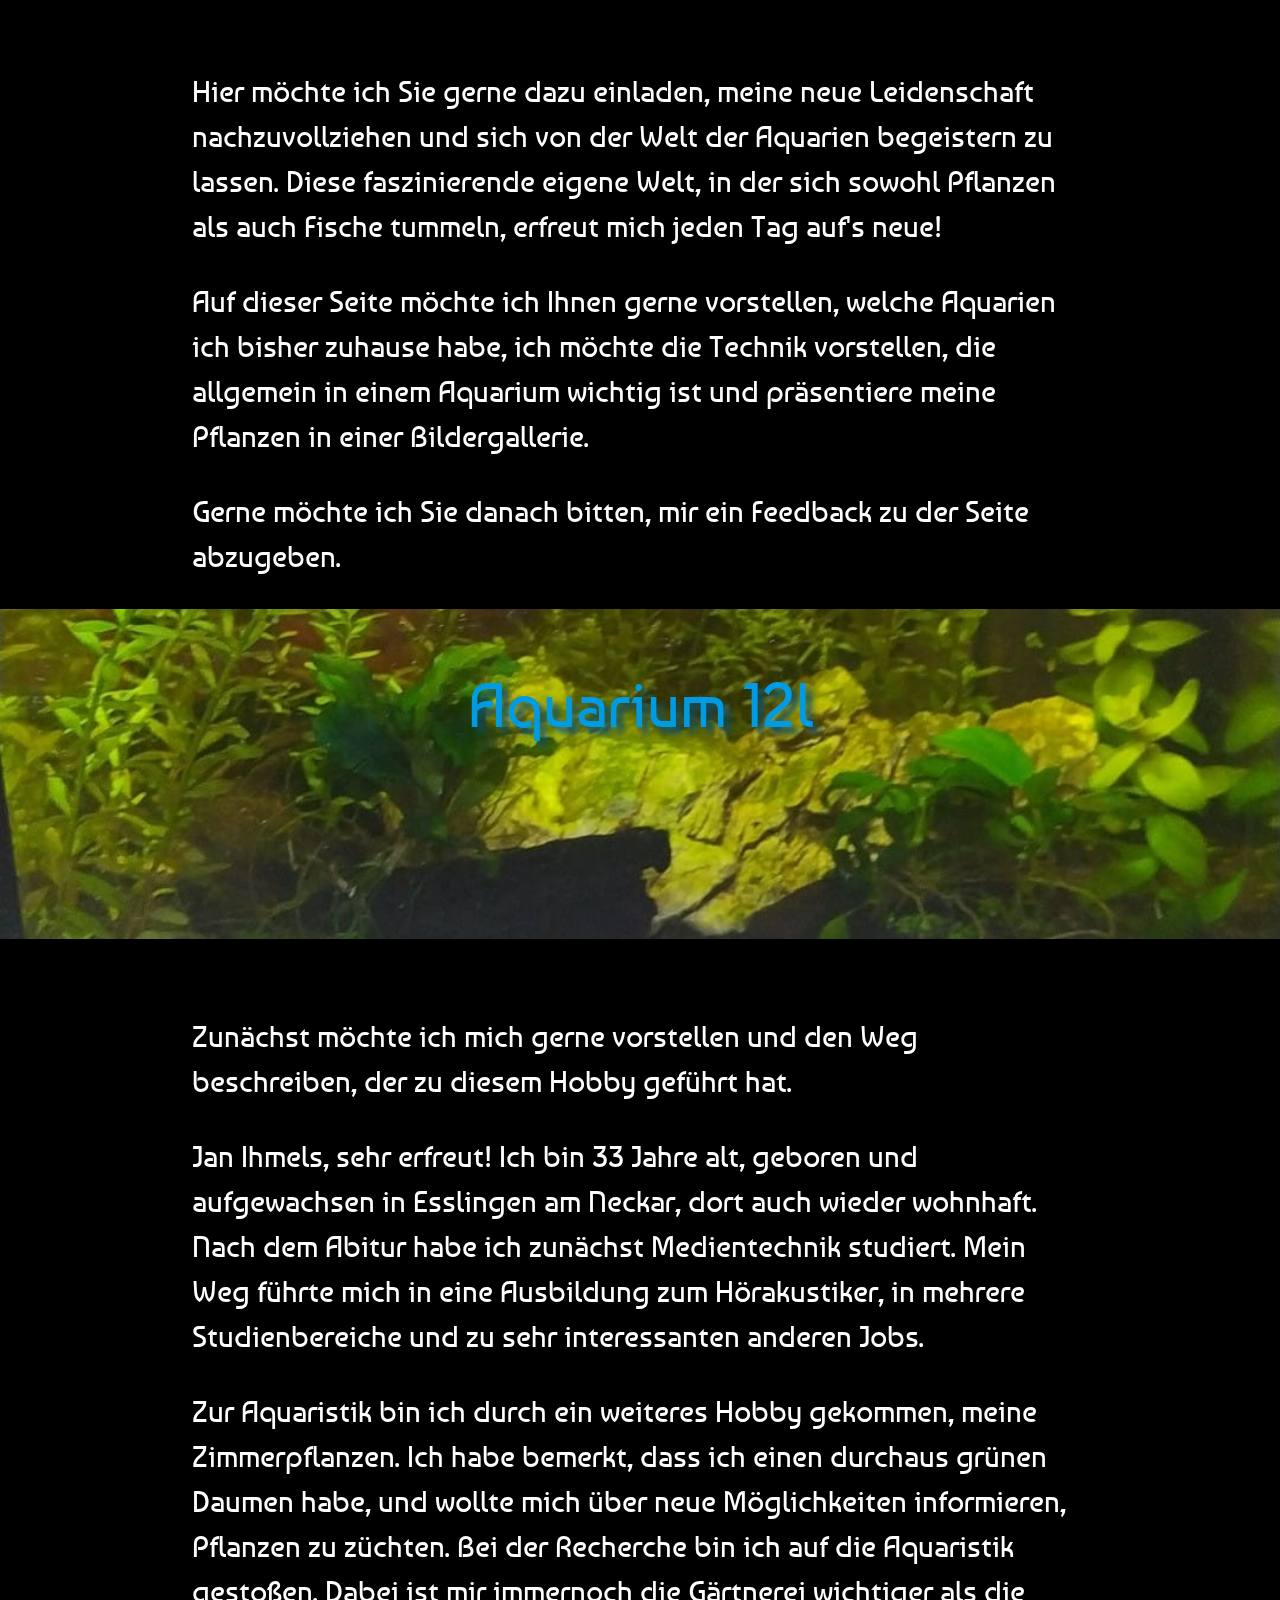
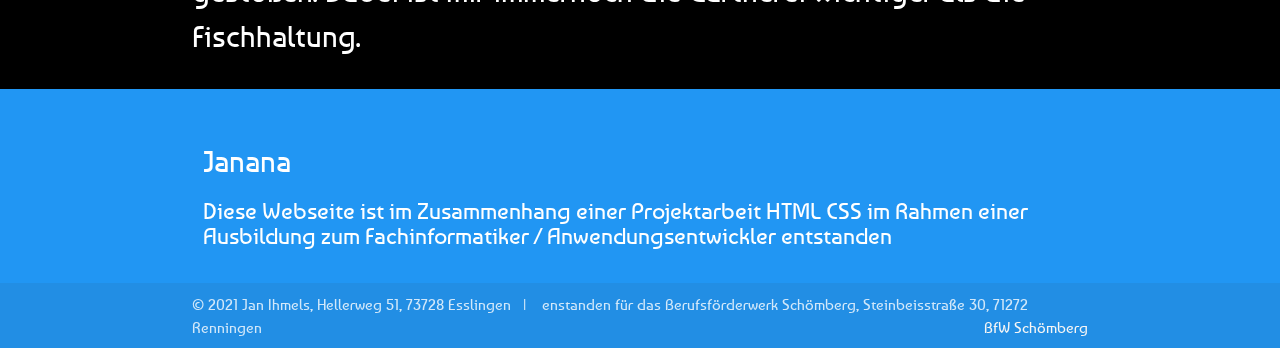
==== commit 71f11864: "fixes" ====
--- a/index.html
+++ b/index.html
@@ -32,7 +32,7 @@
                         <ul class="right hide-on-med-and-down">
                             <li><a href="#" class="dropdown-trigger white-text" data-target="dropdown1">Aquarien<i class="material-icons right white-text">arrow_drop_down</i></a></li>
                             <li><a href="sites/technik.html" class="white-text">Technik</a></li>
-                            <li><a href="sites/pflanzengallerie.html" class="white-text">Pflanzengallerie</a></li>
+                            <li><a href="sites/pflanzengallerie.html" class="white-text">Gallerie</a></li>
                             <li><a href="sites/bewertung.php" class="white-text">Bewerten!</a></li>
                         </ul>
                     </div>
@@ -49,7 +49,7 @@
         <ul class="sidenav blue" id="slide-out">
             <li><a href="#" class="dropdown-trigger white-text" data-target="dropdown2">Aquarien<i class="material-icons right white-text">arrow_drop_down</i></a></li>
             <li><a href="sites/technik.html" class="white-text">Technik</a></li>
-            <li><a href="sites/pflanzengallerie.html " class="white-text">Pflanzengallerie</a></li>
+            <li><a href="sites/pflanzengallerie.html " class="white-text">Gallerie</a></li>
             <li><a href="sites/bewertung.php" class="white-text">Bewerten!</a></li>
         </ul>
 <!-- content starts here -->
--- a/css/style.css
+++ b/css/style.css
@@ -78,10 +78,80 @@
   width: 50%;
 }
 
+.gallery {      /* Gallery Breite*/
+  width : 80%;
+  margin: 0 auto;
+}
+
+.gallery a img { /* Bei kleinen Bildschirmen 1 Bild / Zeile */
+  width: 100%;
+}
+
+.gallery a {
+  width: 100%;
+  float: left;
+  overflow: hidden;
+  border: none;
+}
+.fancybox-nav {       /* Design auf die fancybox übertragen */
+  position: absolute;
+  top: 0;
+  width: 25%;
+  height: 100%;
+  cursor: pointer;
+  text-decoration: none;
+  -webkit-tap-highlight-color: rgba(0,0,0,0);
+}
+
+.fancybox-prev {
+  left: 0;
+}
+
+.fancybox-next {
+  right: 0;
+}
+
+.fancybox-nav span {
+  position: absolute;
+  top: 50%;
+  width: 36px;
+  height: 34px;
+  margin-top: -18px;
+  cursor: pointer;
+  visibility: hidden;
+}
+
+.fancybox-prev span, .fancybox-next span {
+  background-image : url(../pics/fancybox_sprite.png);
+}
+
+.fancybox-prev span {
+  left: 0px;
+  background-position: 0 -36px;
+}
+
+.fancybox-next span {
+  right: 10px;
+  background-position: 0 -72px;
+}
+
+.fancybox-nav:hover span {
+  visibility: visible;
+}
+
+.fancybox-close {
+  position: absolute;
+  top: 0px;
+  right: 0px;
+  width: 36px;
+  height: 36px;
+  background-image: url(../pics/fancybox_sprite.png);
+  z-index: 2;
+}
+
 .cropped:after {
   content: "";
   display: block;
-  padding-bottom: 10%;
 }
 
 .imgcenter {  /* Zentriert die Bilder der Aquariumcards */
@@ -330,6 +400,12 @@
     width: 20px !important;
     height: 20px !important;
   }
+  .gallery a {
+    width: 20vh;
+    height: 20vh;
+    float: left;
+    overflow: hidden;
+  }  
 }
 
 @media(min-width: 50em) {
@@ -364,12 +440,18 @@
   h2.footer-1 {
     font-size: 2em
   }
+  .gallery a {
+    width: 32%;
+    height: auto;
+    float: left;
+    overflow: hidden;
+  }  
 }
 
 @media(min-width: 80em) {
   .cardtextsize { /*noch größerer Kartentext */
     font-size: 2.15em;
-  }
+  } 
 }
 @media(min-width: 93em) { /*Die Technik Infoboxen gehen bei ausreichender Breite statt innerhalb der Schematischen Darstellung nach Rechts davon */
   .technik-text {
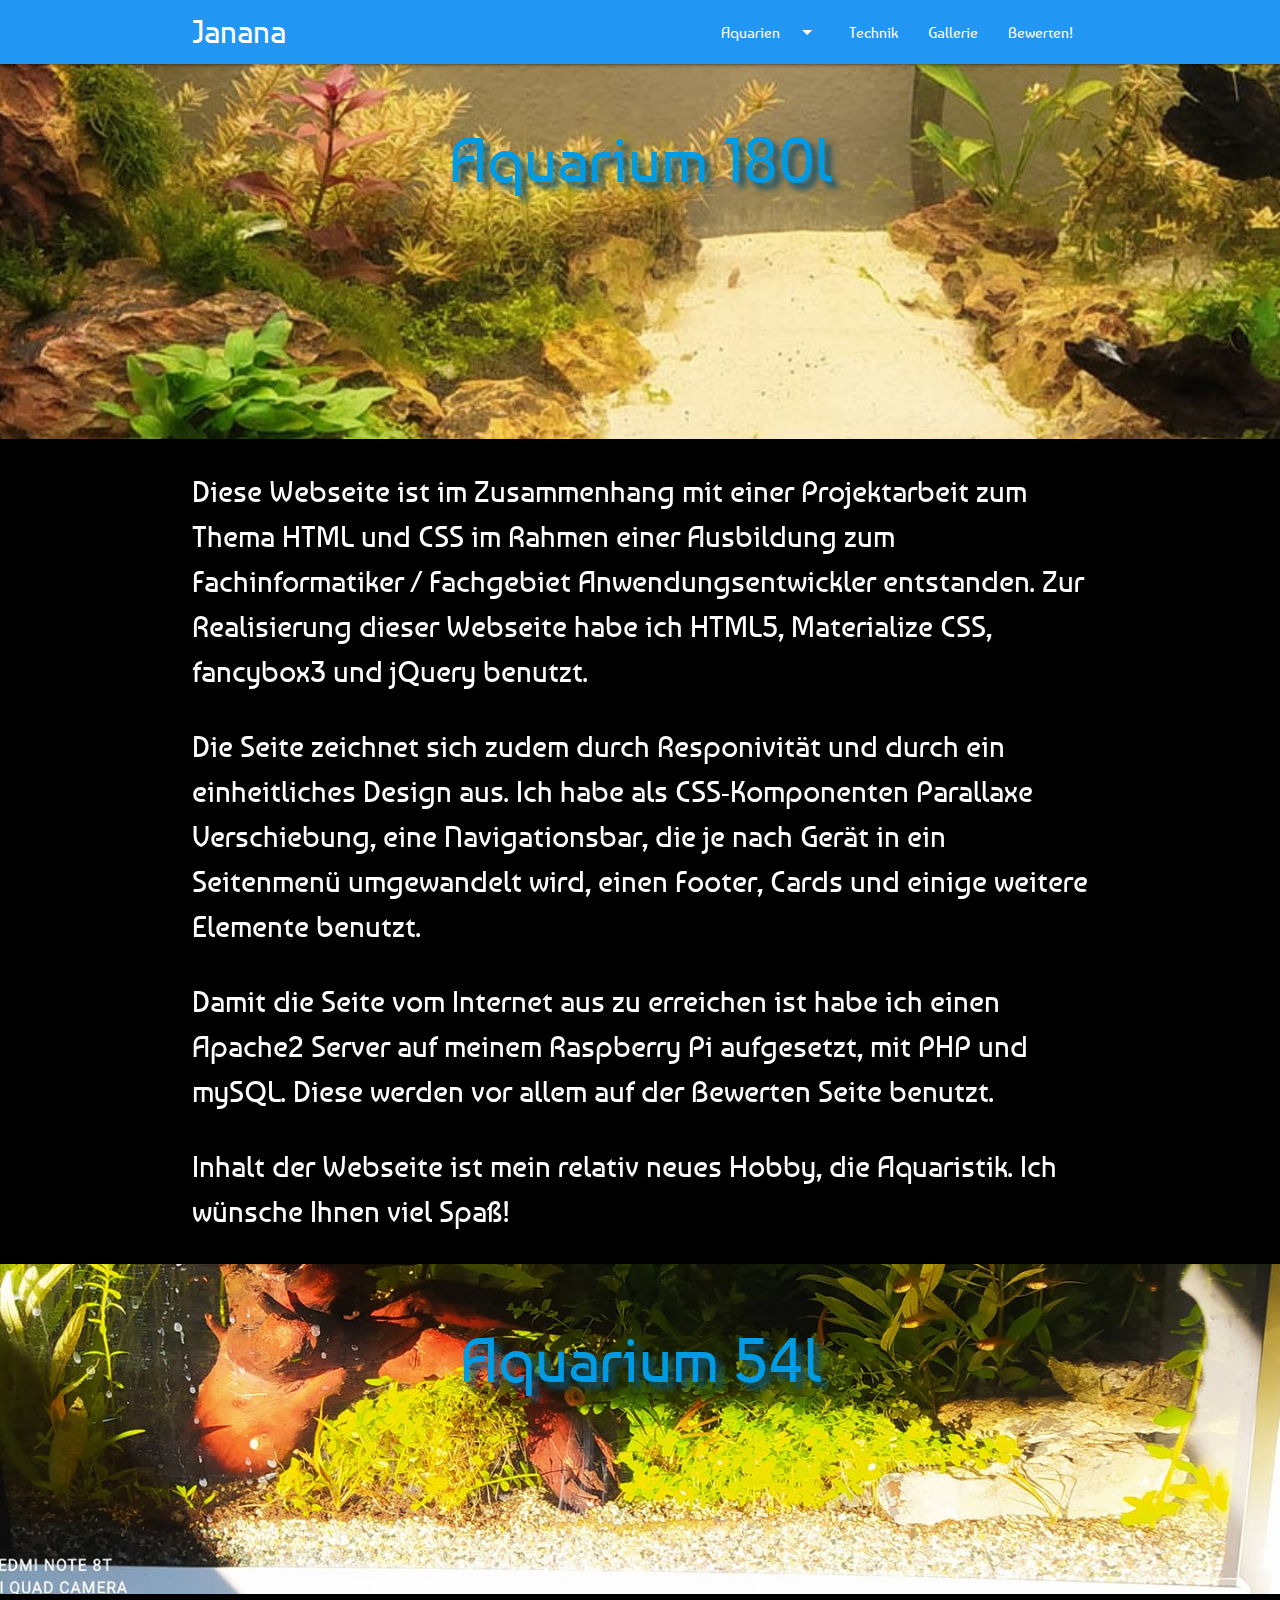
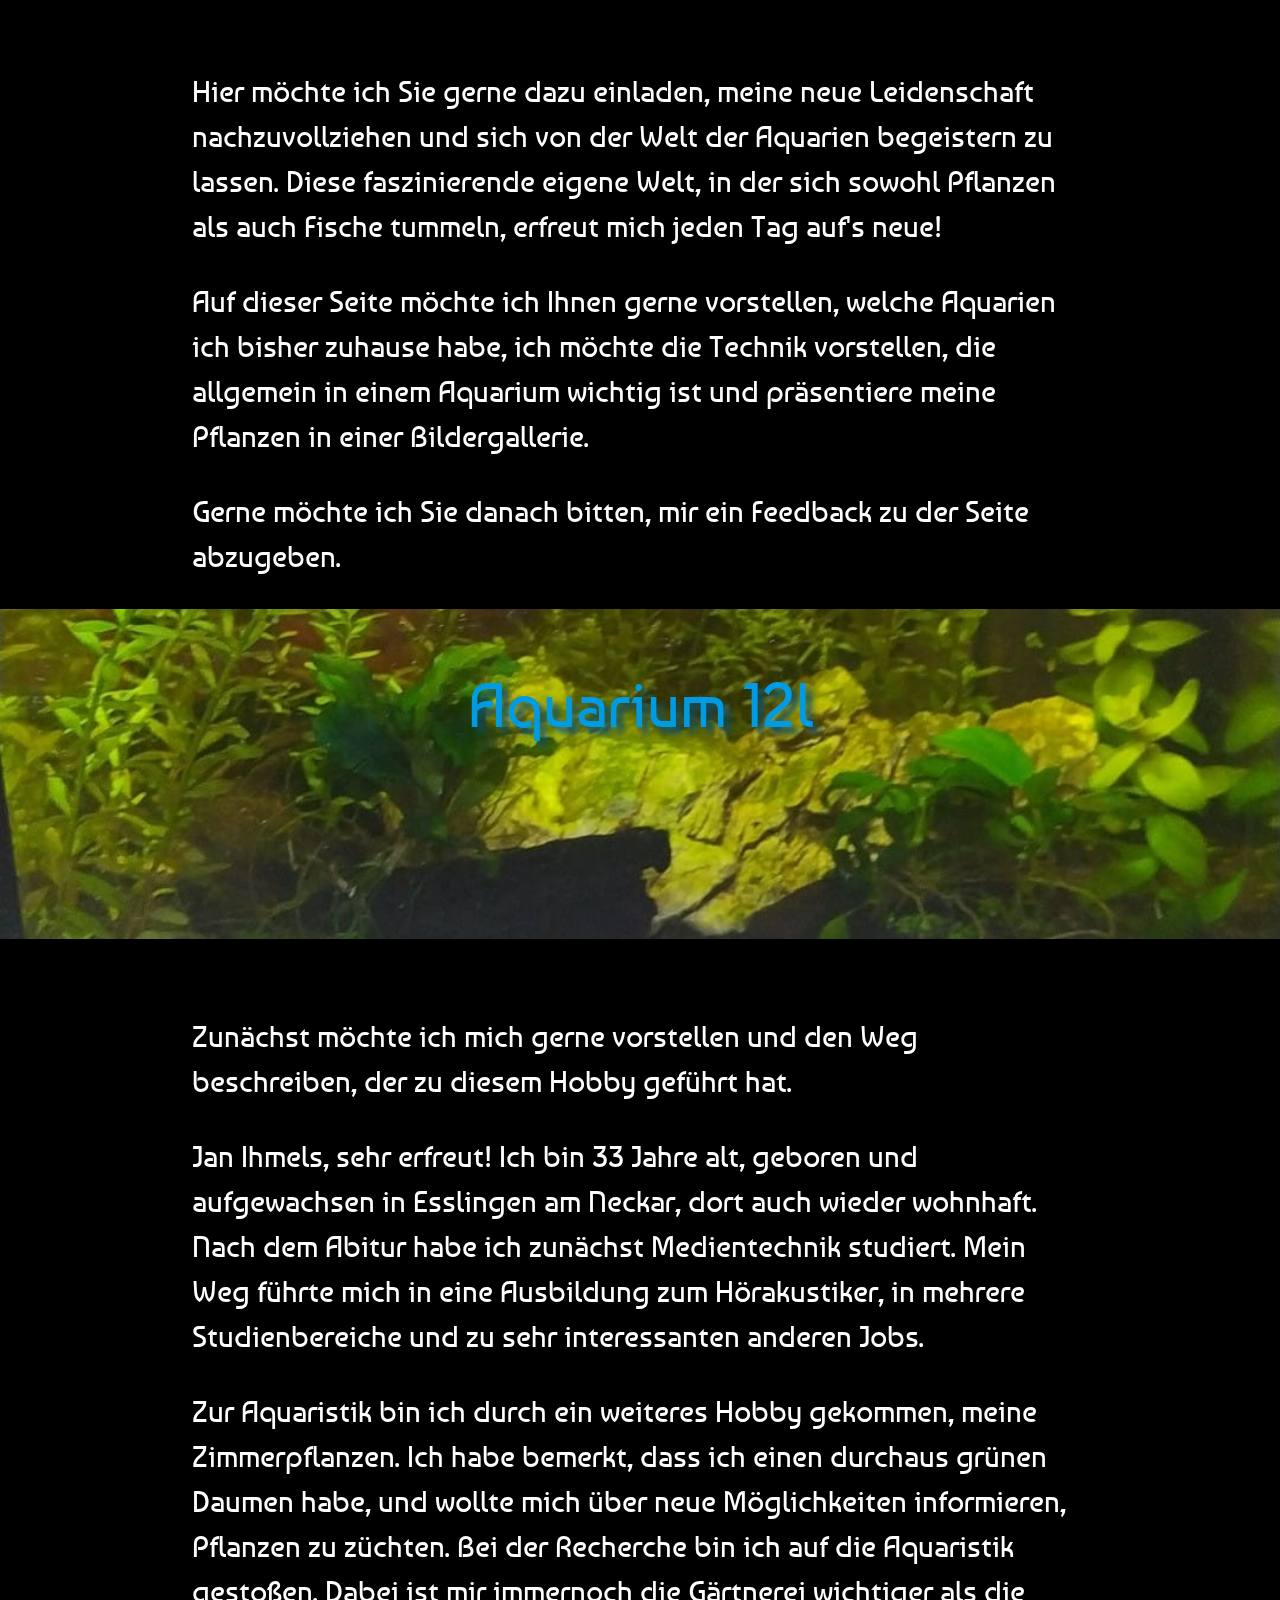
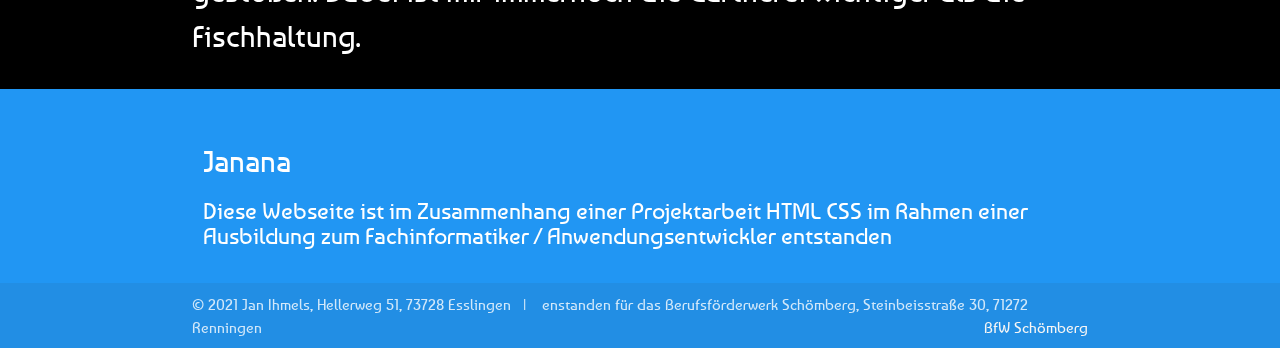
==== commit 6a254302: "formatierung" ====
--- a/index.html
+++ b/index.html
@@ -68,7 +68,7 @@
         </div>
 <!-- first text -->
         <div class="container white-text z-depth-3">
-            <p class="normalertext">Diese Webseite ist im Zusammenhang mit einer Projektarbeit zum Thema HTML und CSS im Rahmen einer Ausbildung zum Fachinformatiker / Fachgebiet Anwendungsentwickler entstanden. Zur Realisierung dieser Webseite habe ich HTML5, Materialize CSS, Lightbox2 und jQuery benutzt.</p>
+            <p class="normalertext">Diese Webseite ist im Zusammenhang mit einer Projektarbeit zum Thema HTML und CSS im Rahmen einer Ausbildung zum Fachinformatiker / Fachgebiet Anwendungsentwickler entstanden. Zur Realisierung dieser Webseite habe ich HTML5, Materialize CSS, fancybox3 und jQuery benutzt.</p>
             <p class="normalertext">Die Seite zeichnet sich zudem durch Responivität und durch ein einheitliches Design aus. Ich habe als CSS-Komponenten Parallaxe Verschiebung, eine Navigationsbar, die je nach Gerät in ein Seitenmenü umgewandelt wird, einen Footer, Cards und einige weitere Elemente benutzt.</p>
             <p class="normalertext">Damit die Seite vom Internet aus zu erreichen ist habe ich einen Apache2 Server auf meinem Raspberry Pi aufgesetzt, mit PHP und mySQL. Diese werden vor allem auf der Bewerten Seite benutzt.</p>
             <p class="normalertext">Inhalt der Webseite ist mein relativ neues Hobby, die Aquaristik. Ich wünsche Ihnen viel Spaß!</p>
--- a/css/style.css
+++ b/css/style.css
@@ -123,6 +123,7 @@
 
 .fancybox-prev span, .fancybox-next span {
   background-image : url(../pics/fancybox_sprite.png);
+  opacity: 50%;
 }
 
 .fancybox-prev span {
@@ -146,6 +147,7 @@
   width: 36px;
   height: 36px;
   background-image: url(../pics/fancybox_sprite.png);
+  opacity: 50%;
   z-index: 2;
 }
 
@@ -383,6 +385,10 @@
   font-size: 1.5em;
 }
 
+.weißer-text {
+  color: white;
+}
+
 @media(min-width: 35em) {
   .bl-sm {
     font-size: 1em; /* Auf größeren Geräten lässt sich die Überschrift des 180l Aquariums normal darstellen */
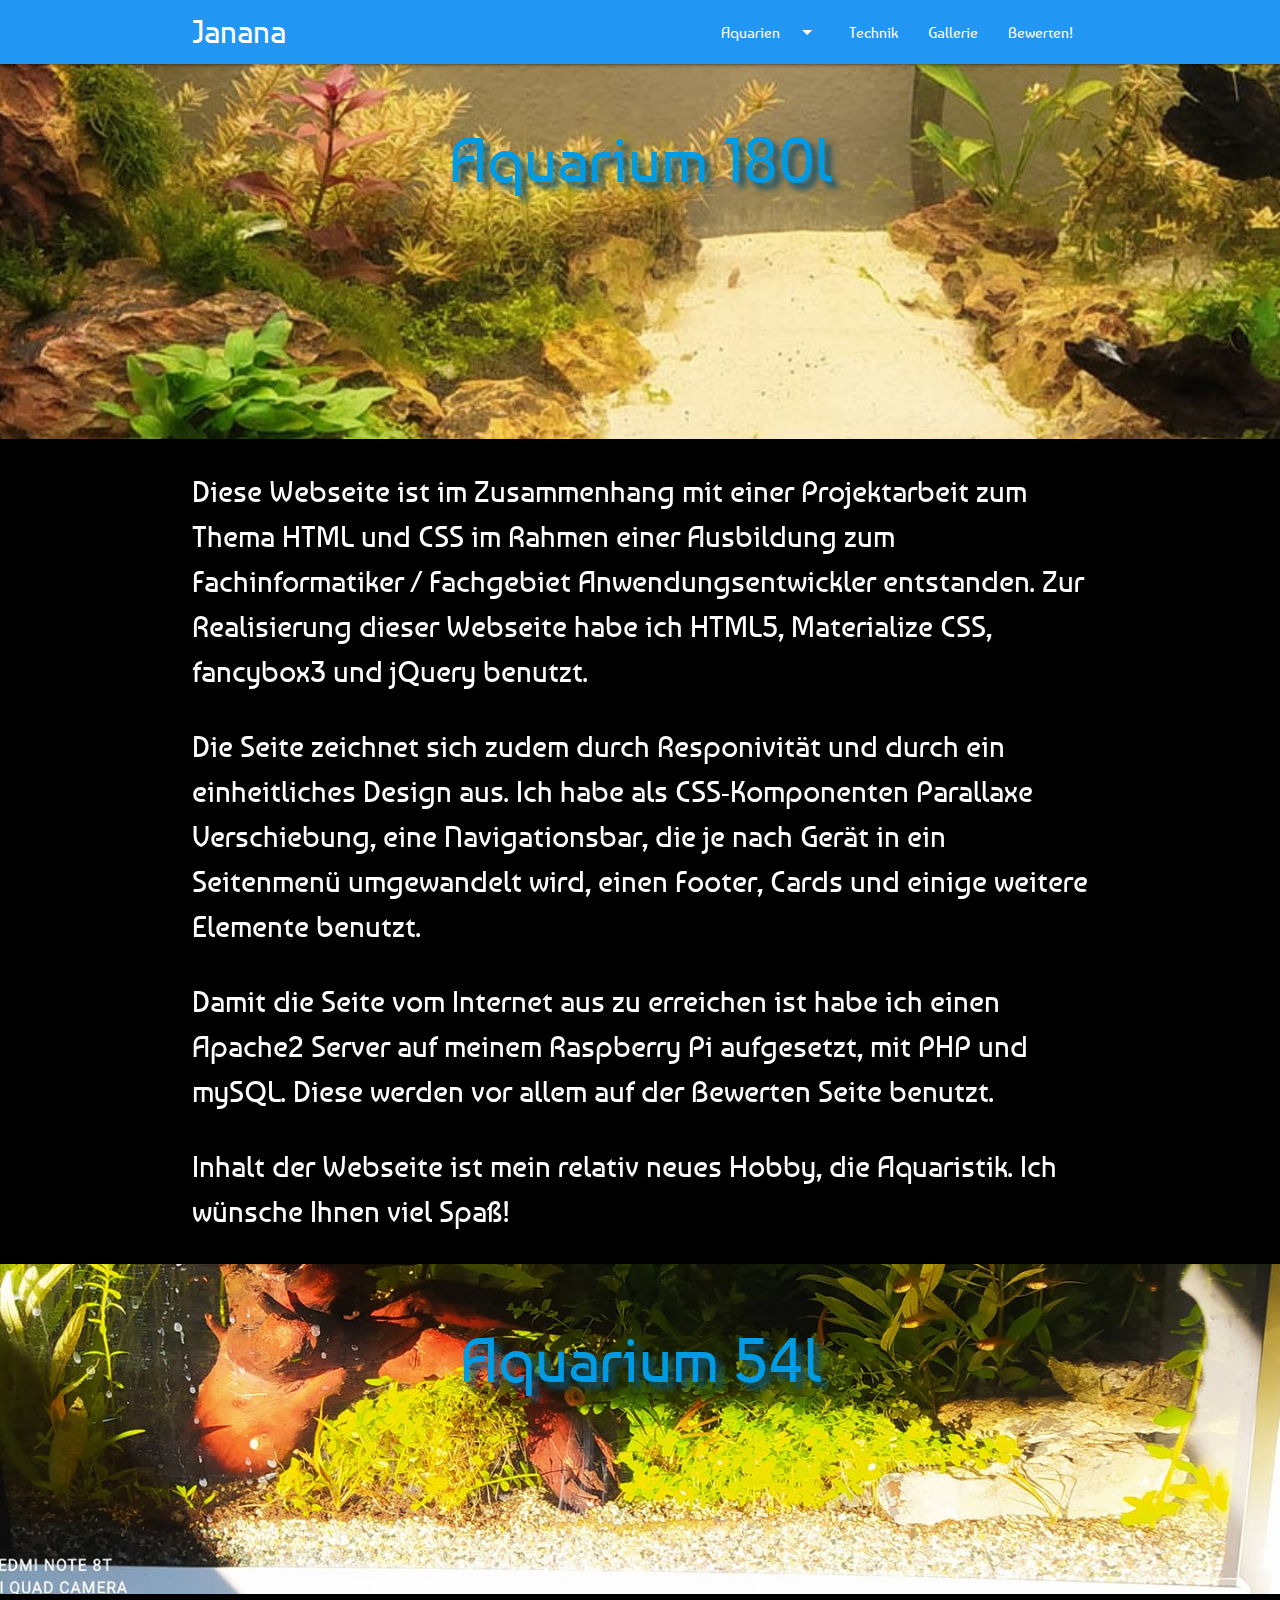
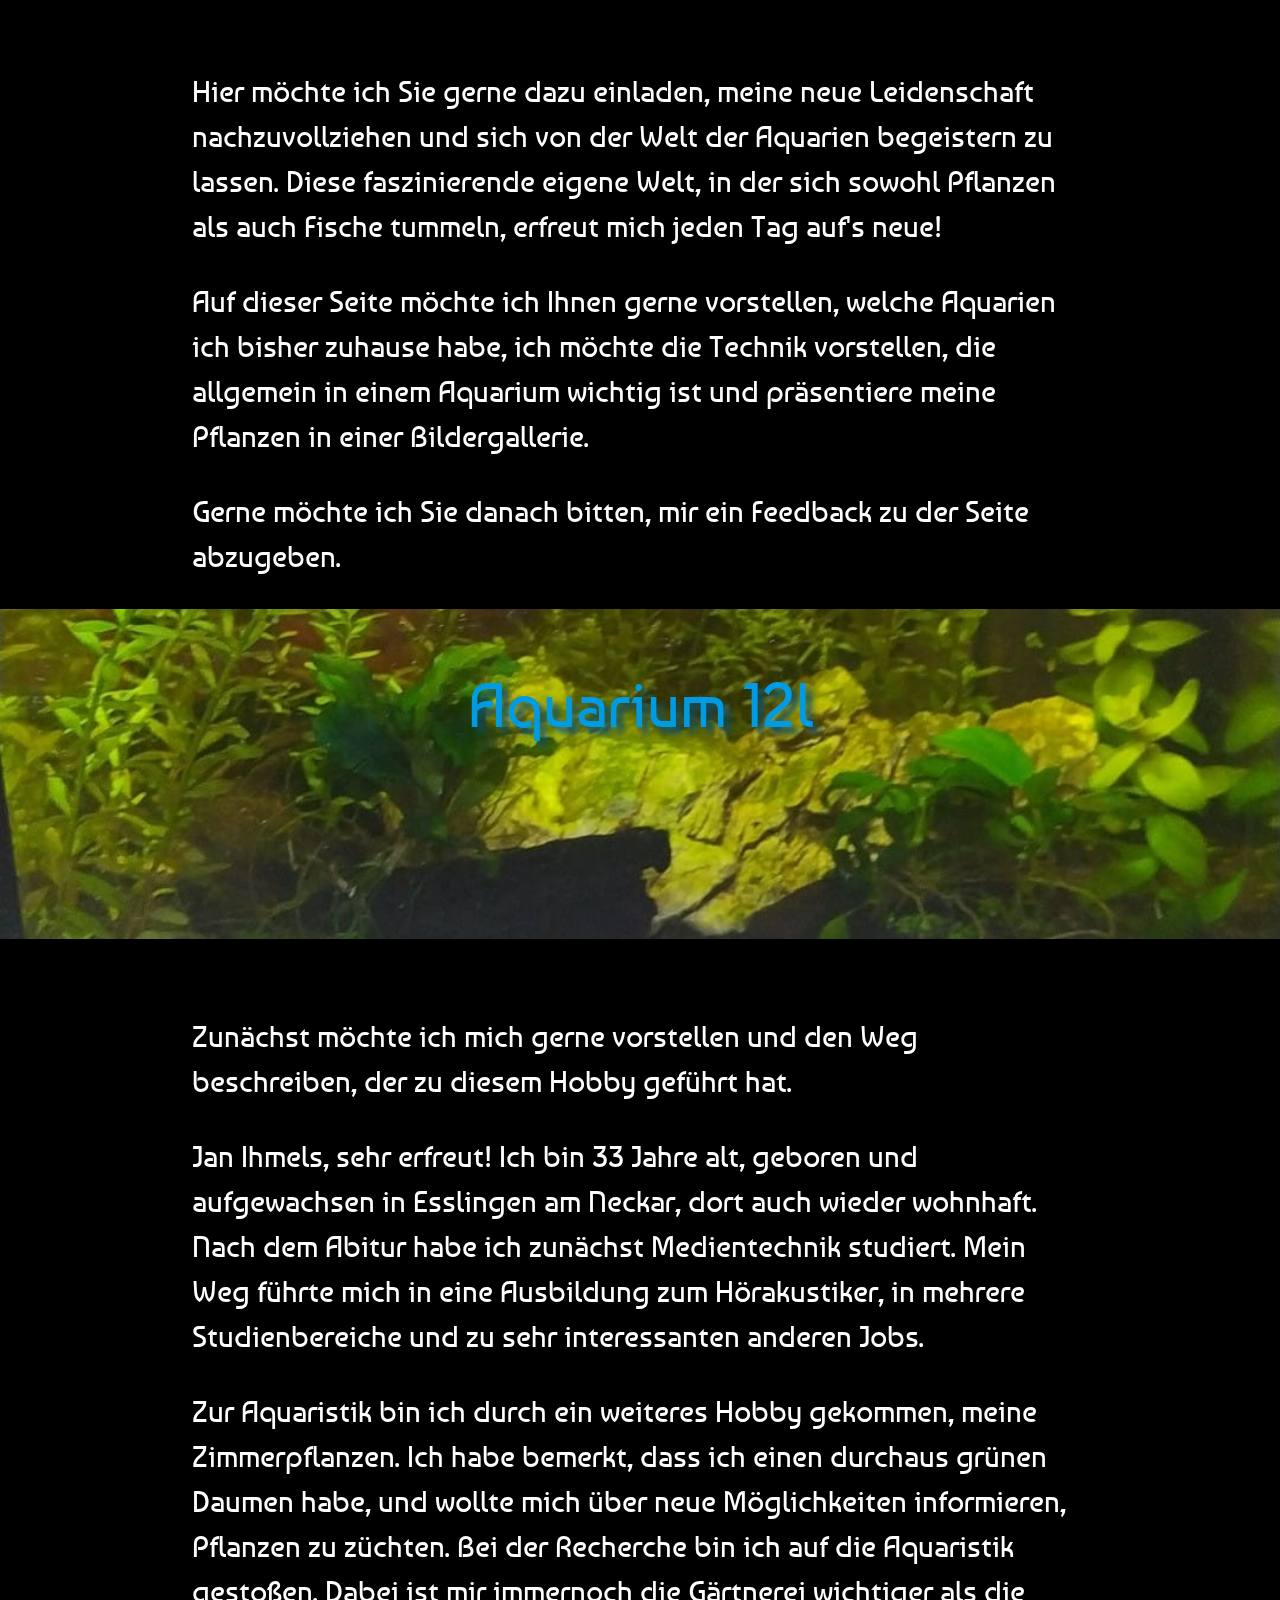
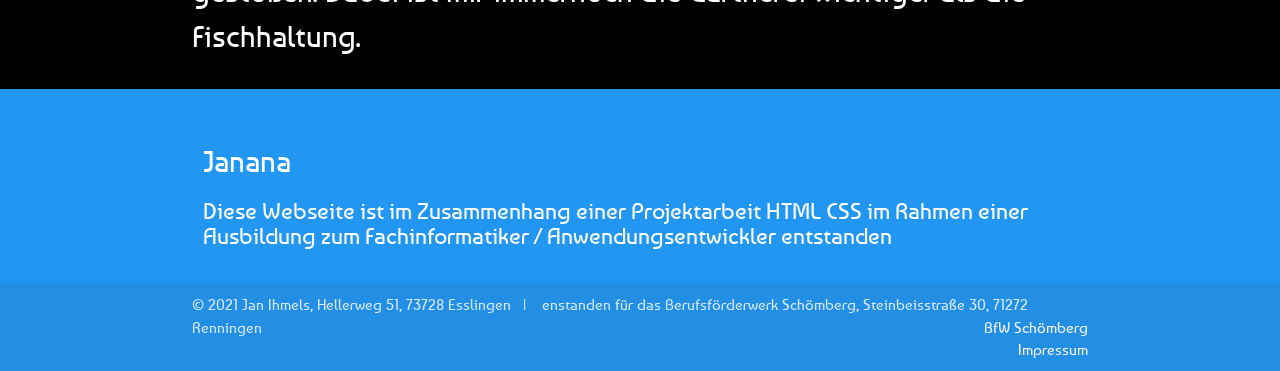
==== commit 24db9a56: "impressum + verlinkung" ====
--- a/index.html
+++ b/index.html
@@ -124,7 +124,8 @@
             <div class="footer-copyright">
                 <div class="container">
                 © 2021 Jan Ihmels, Hellerweg 51, 73728 Esslingen &nbsp;&nbsp;| &nbsp;&nbsp; enstanden für das Berufsförderwerk Schömberg, Steinbeisstraße 30, 71272 Renningen
-                <a class="grey-text text-lighten-4 right" href="https://www.bfw-schoemberg.de">BfW Schömberg</a>
+                <a class="grey-text text-lighten-4 right" href="https://www.bfw-schoemberg.de"> BfW Schömberg</a><br/>
+                <a class="grey-text text-lighten-4 right" href="sites/impressum.html">Impressum </a>
             </div>
             </div>
           </footer>
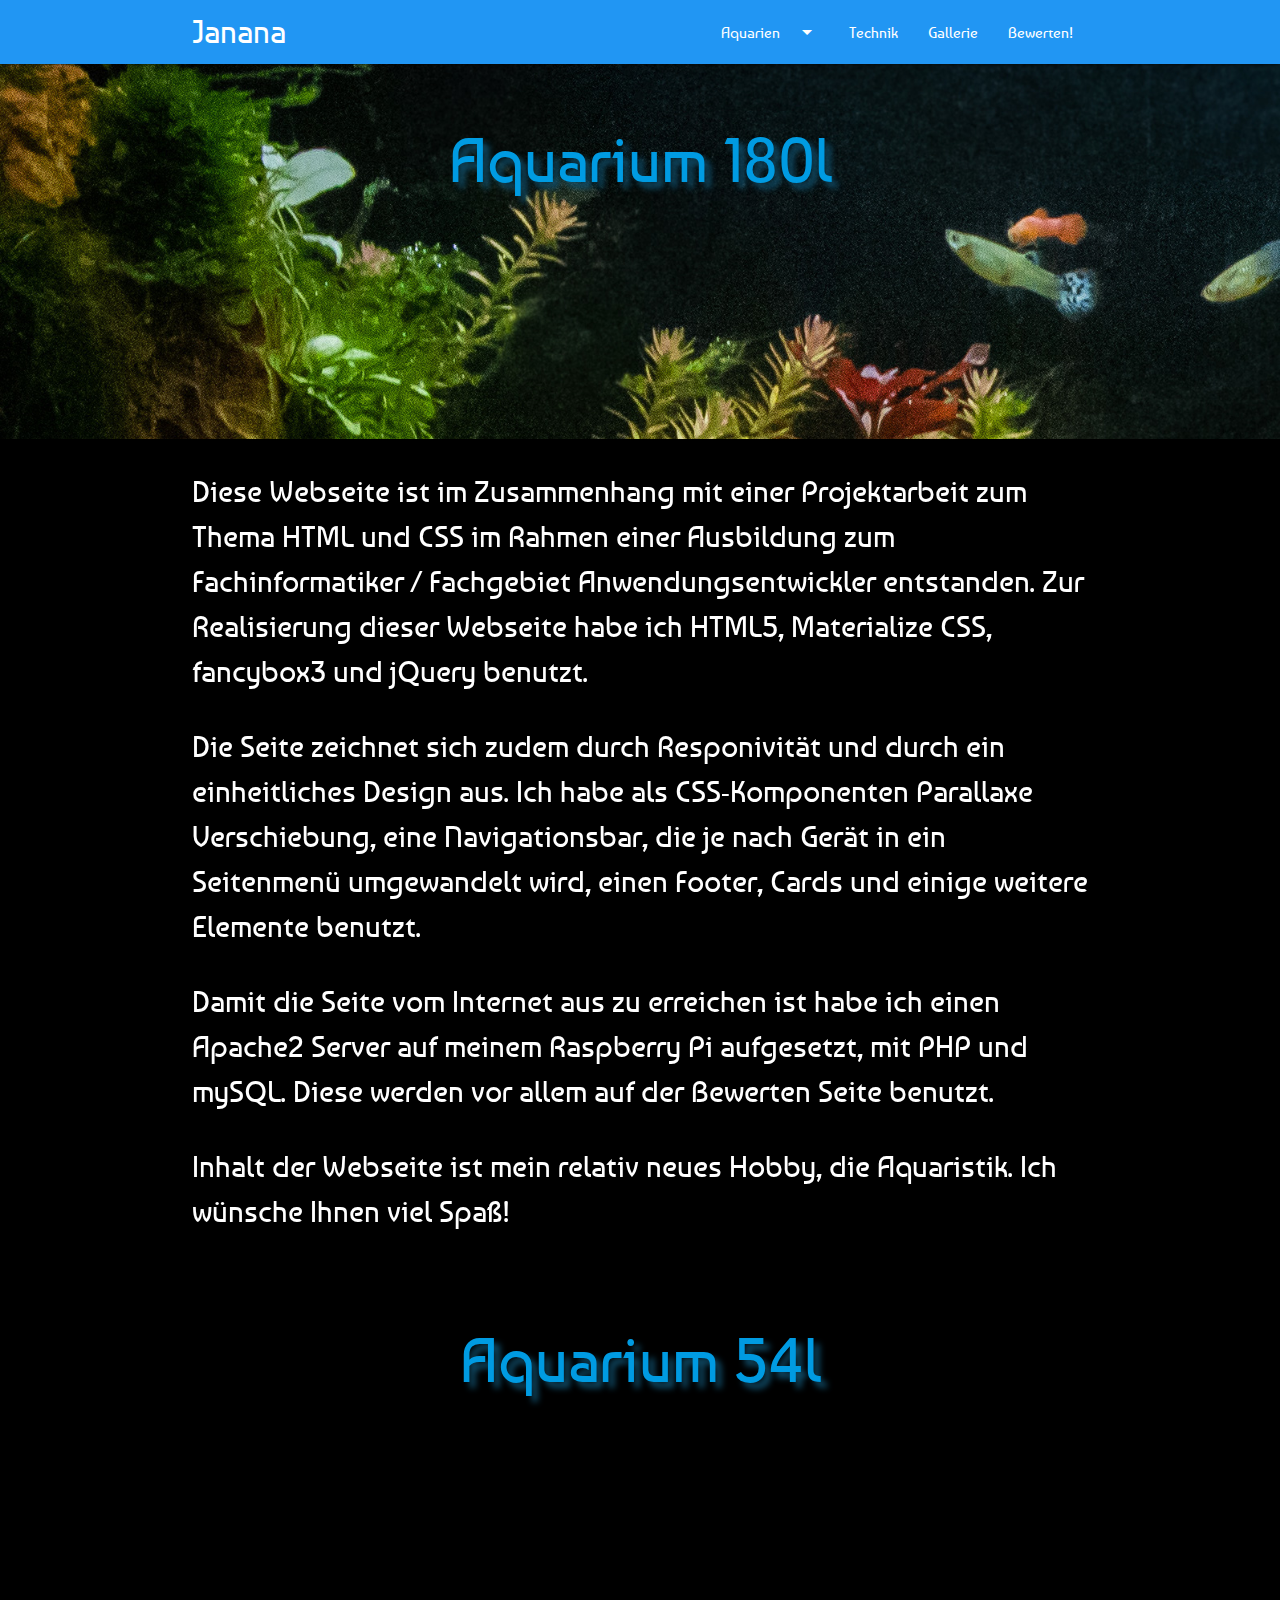
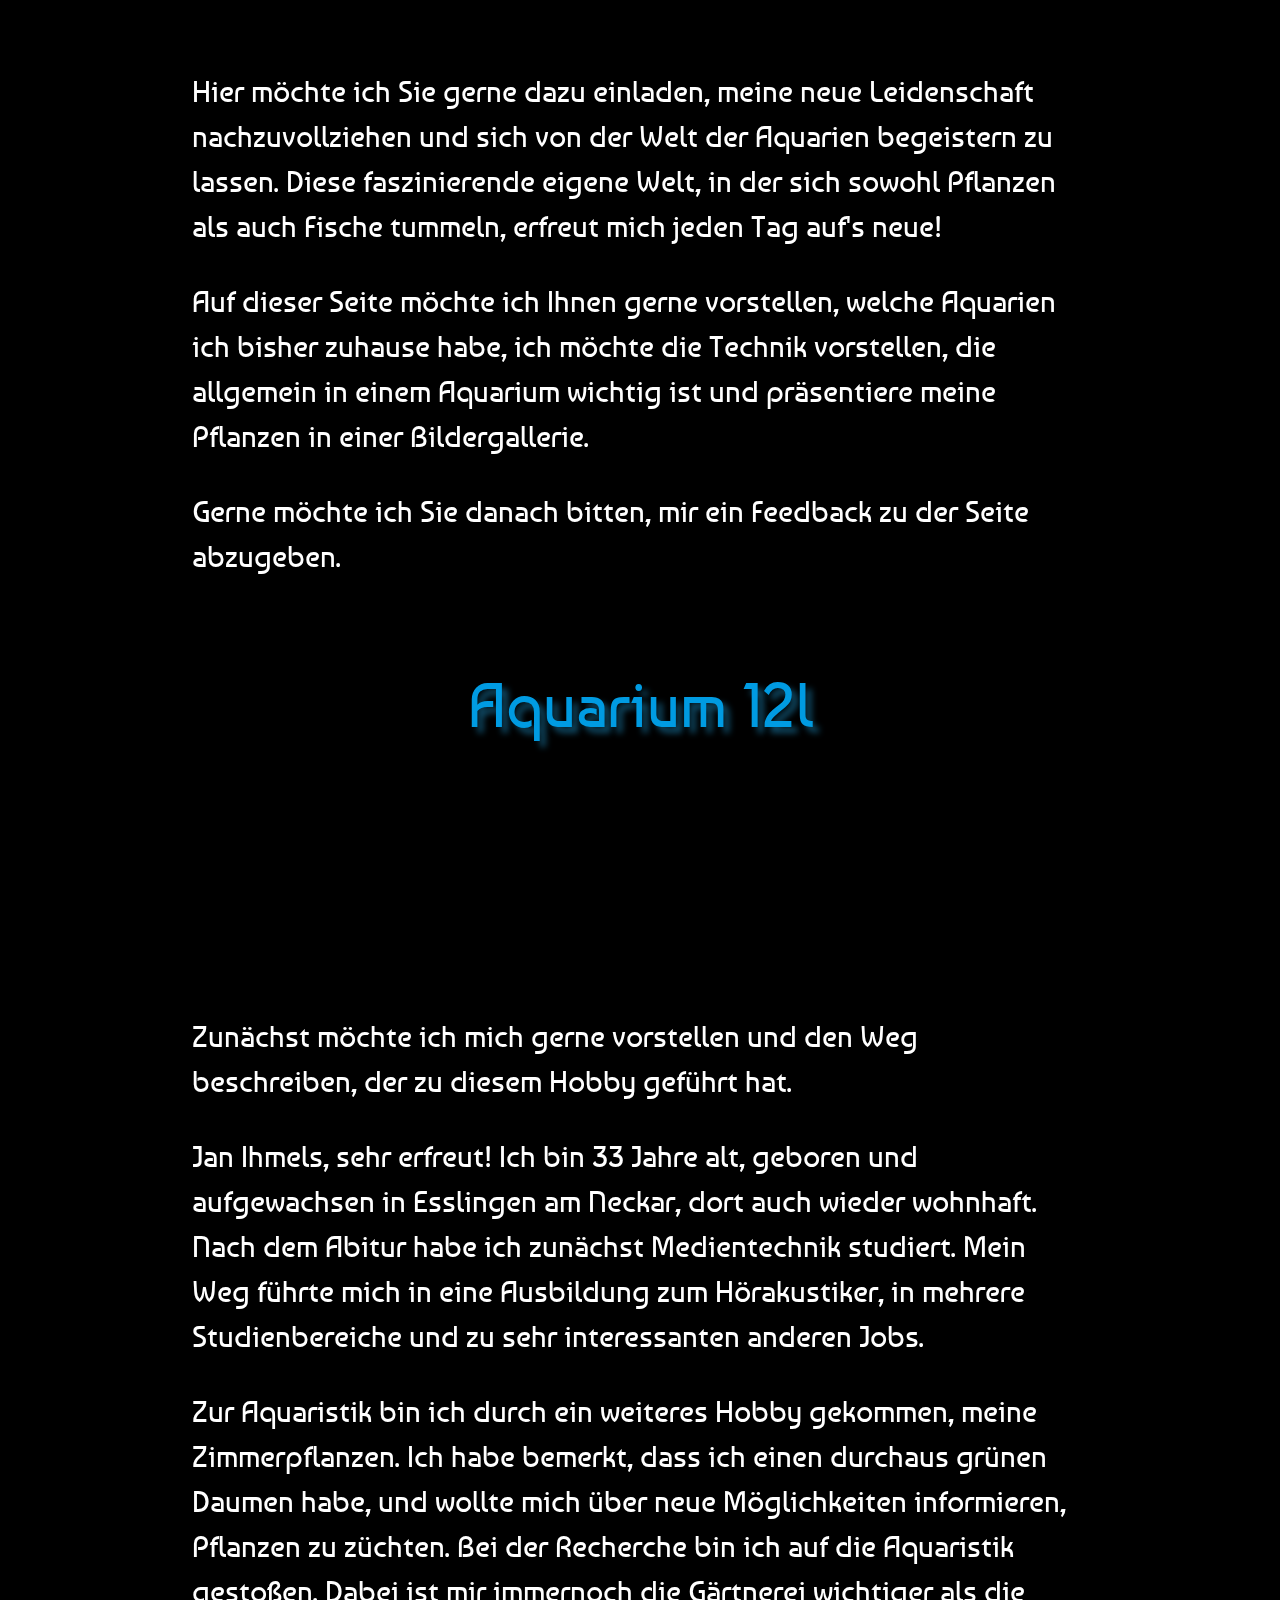
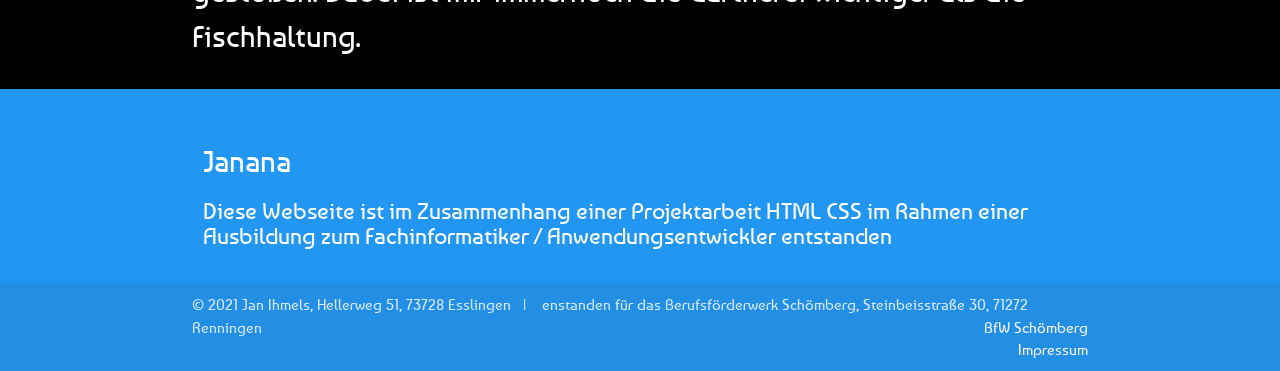
==== commit 9e8ab29d: "Bilder von Adry integriert." ====
--- a/index.html
+++ b/index.html
@@ -57,7 +57,7 @@
         <div class="parallax-container">
             <div class="parallax">
                     <a href="#">
-                        <img src="pics/180l.jpg" alt="180l Aquarium" class="responsive-img aq1" />
+                        <img src="pics/Parallax/IMG_0134.jpg" alt="180l Aquarium" class="responsive-img aq1" />
                     </a>    
                     <div class="row"></div>
                     <div class="row"></div>
@@ -77,7 +77,7 @@
         <div class="parallax-container">
             <div class="parallax">
                     <a href="#">
-                        <img src="pics/54l.jpg" alt="54l Aquarium" class="responsive-img aq1" />
+                        <img src="pics/Parallax/IMG_0261.jpg" alt="54l Aquarium" class="responsive-img aq1" />
                     </a>    
                     <div class="row"></div>
                     <div class="row"></div>
@@ -96,7 +96,7 @@
         <div class="parallax-container">
             <div class="parallax">
                     <a href="#">
-                        <img src="pics/12l.jpg" alt="12l Aquarium" class="responsive-img aq1" />
+                        <img src="pics/Parallax/IMG_0099.jpg" alt="12l Aquarium" class="responsive-img aq1" />
                     </a>    
                     <div class="row"></div>
                     <div class="row"></div>
--- a/css/style.css
+++ b/css/style.css
@@ -78,21 +78,6 @@
   width: 50%;
 }
 
-.gallery {      /* Gallery Breite*/
-  width : 80%;
-  margin: 0 auto;
-}
-
-.gallery a img { /* Bei kleinen Bildschirmen 1 Bild / Zeile */
-  width: 100%;
-}
-
-.gallery a {
-  width: 100%;
-  float: left;
-  overflow: hidden;
-  border: none;
-}
 .fancybox-nav {       /* Design auf die fancybox übertragen */
   position: absolute;
   top: 0;
@@ -187,6 +172,20 @@
    height: 140vh !important;
 }
 
+.gallery {
+  width: 80%;
+  margin: 0 auto;
+}
+
+.gallery a {
+  width: 100%;
+  height: auto;
+  float: left;
+  overflow: hidden;
+}
+.gallery a img {
+  width: 100%;
+}
 
 .technik-text {  /* Textboxen der Hover Informationen */
   background-color: rgb(0, 155, 226);
@@ -406,12 +405,10 @@
     width: 20px !important;
     height: 20px !important;
   }
+
   .gallery a {
-    width: 20vh;
-    height: 20vh;
-    float: left;
-    overflow: hidden;
-  }  
+    width: 49%;
+  }
 }
 
 @media(min-width: 50em) {
@@ -448,9 +445,6 @@
   }
   .gallery a {
     width: 32%;
-    height: auto;
-    float: left;
-    overflow: hidden;
   }  
 }
 
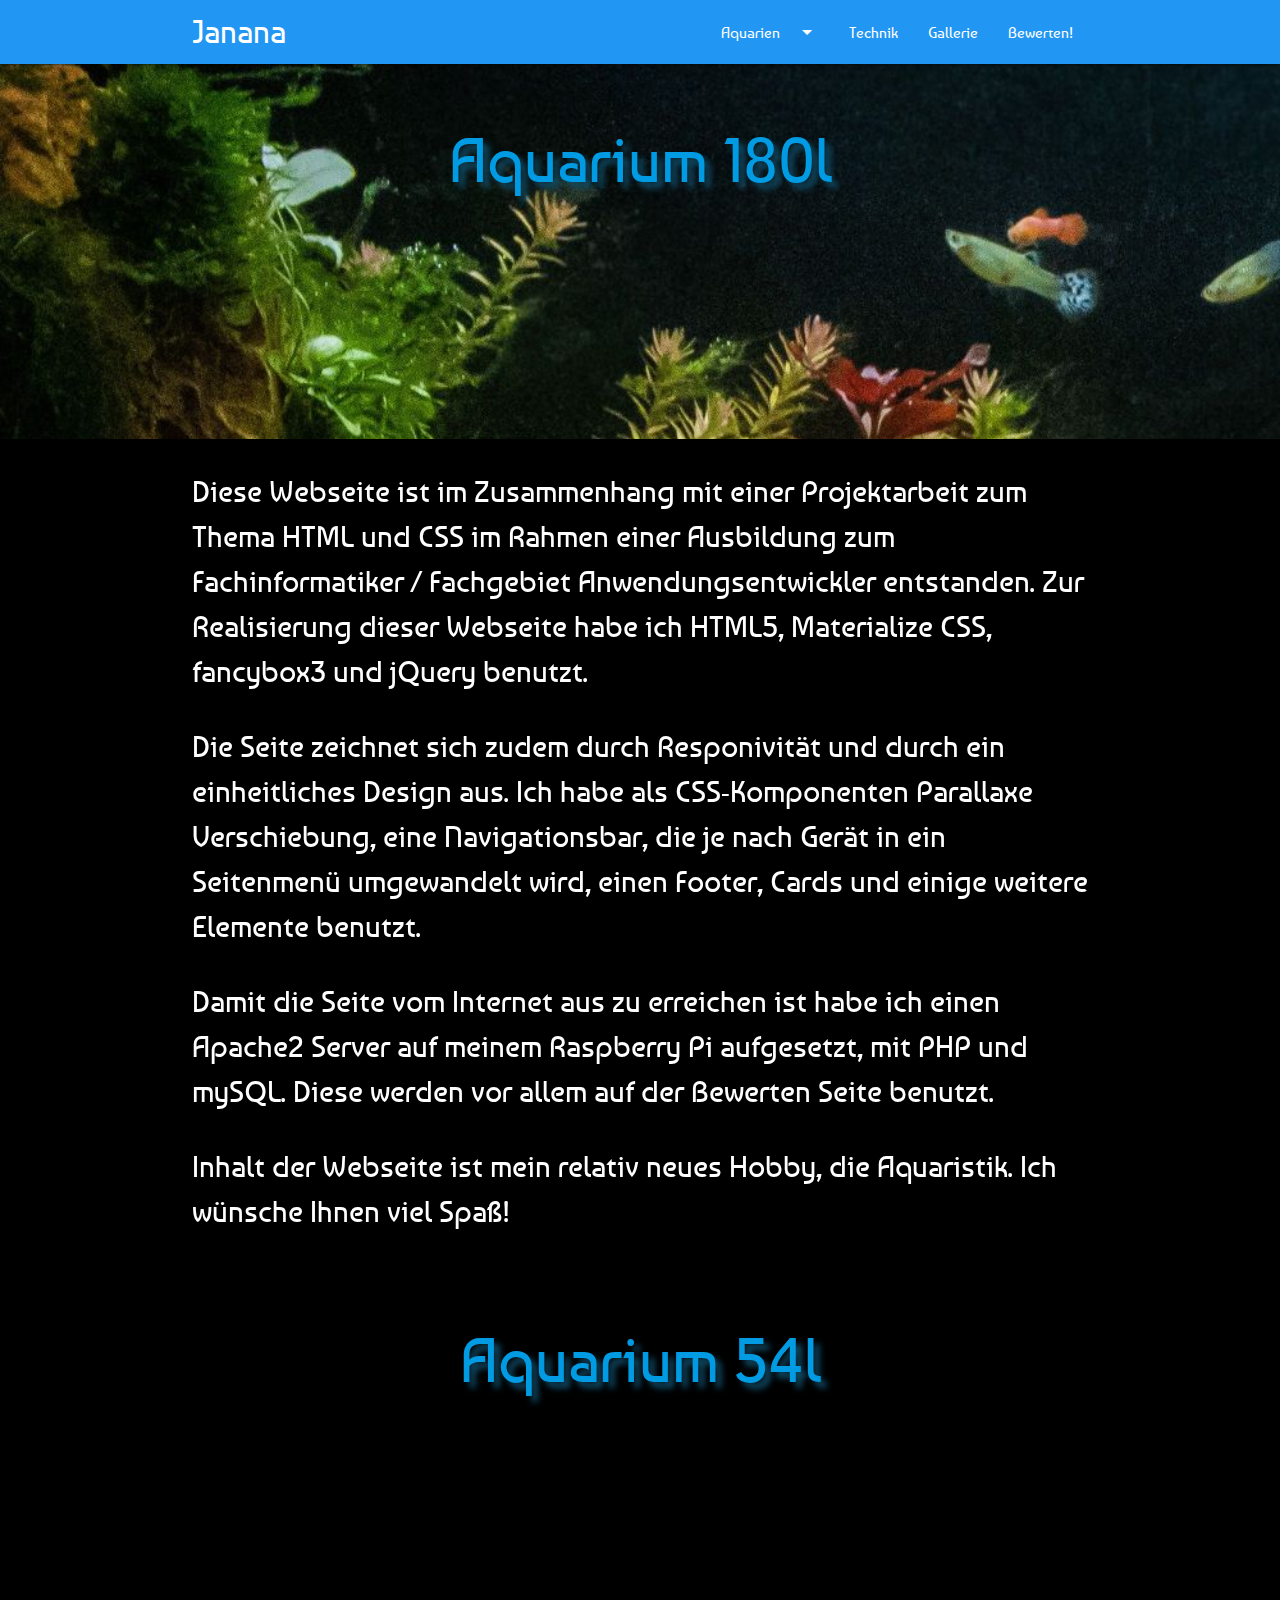
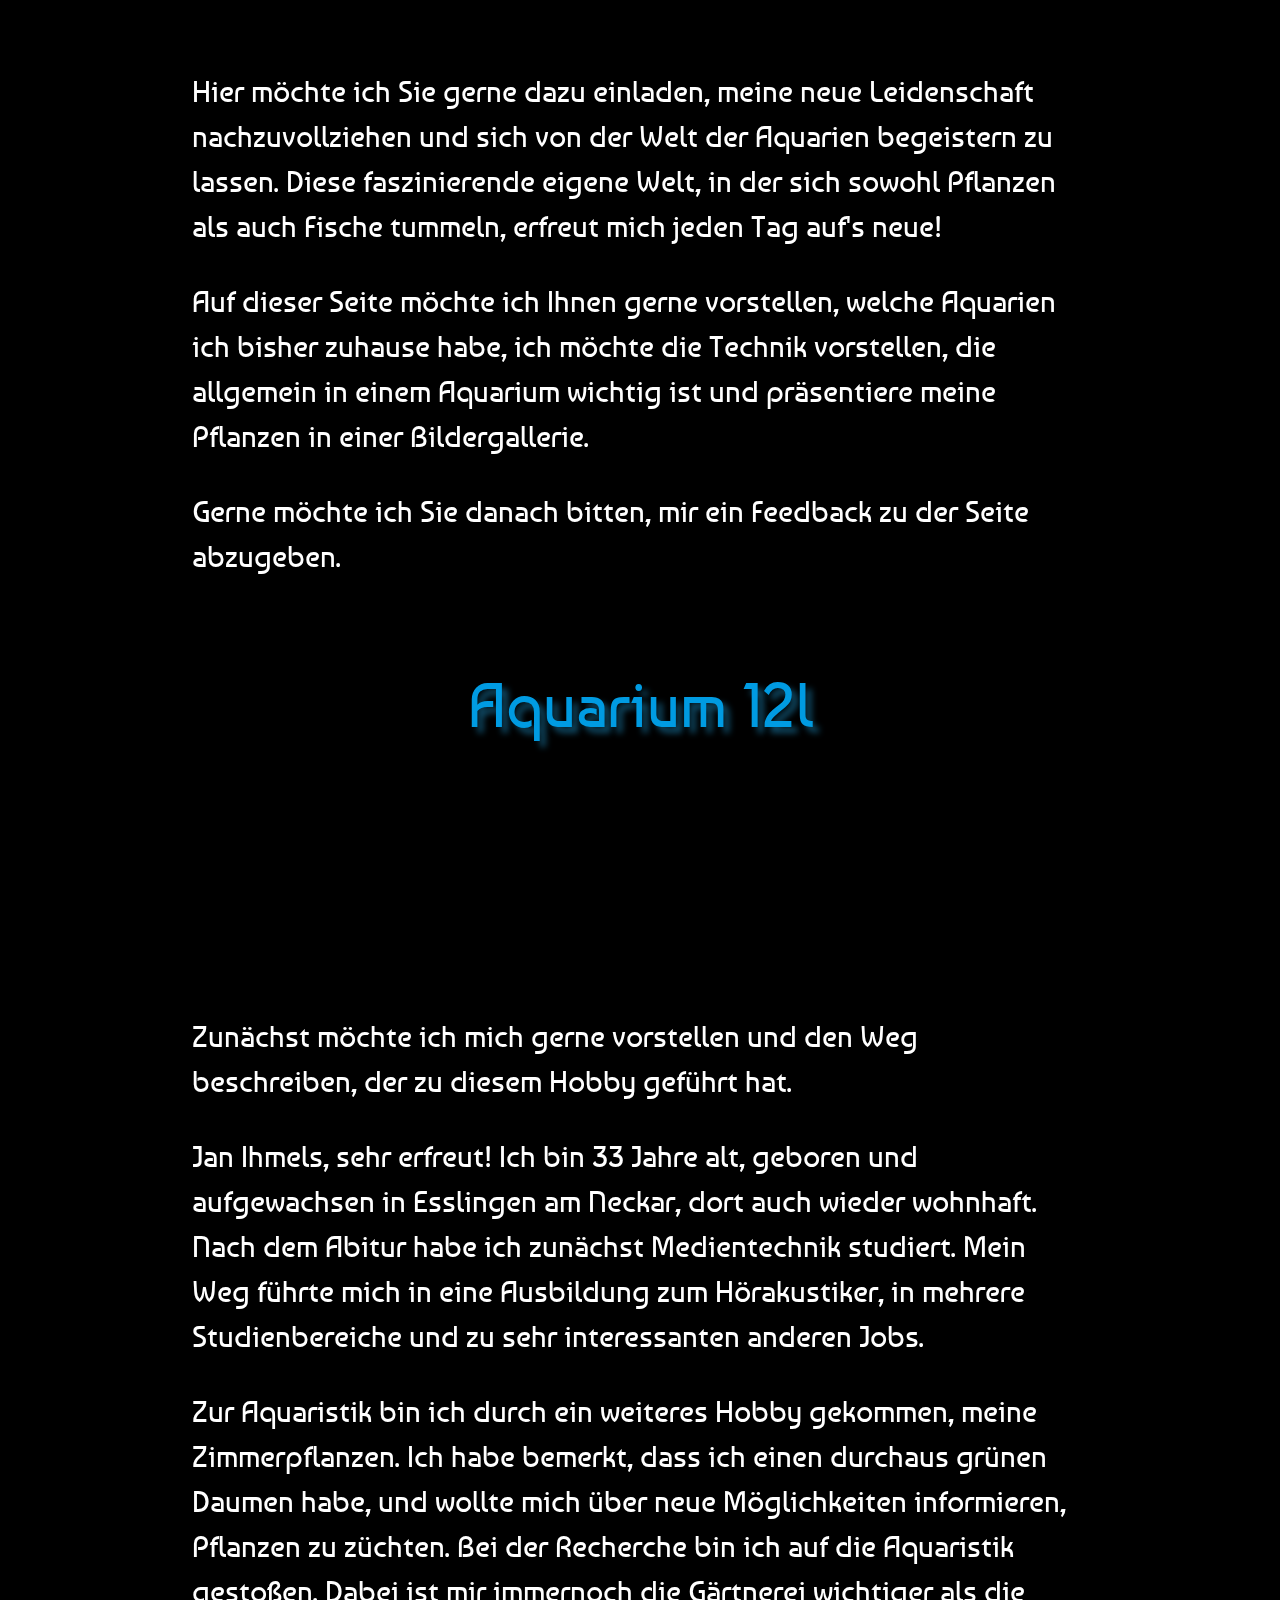
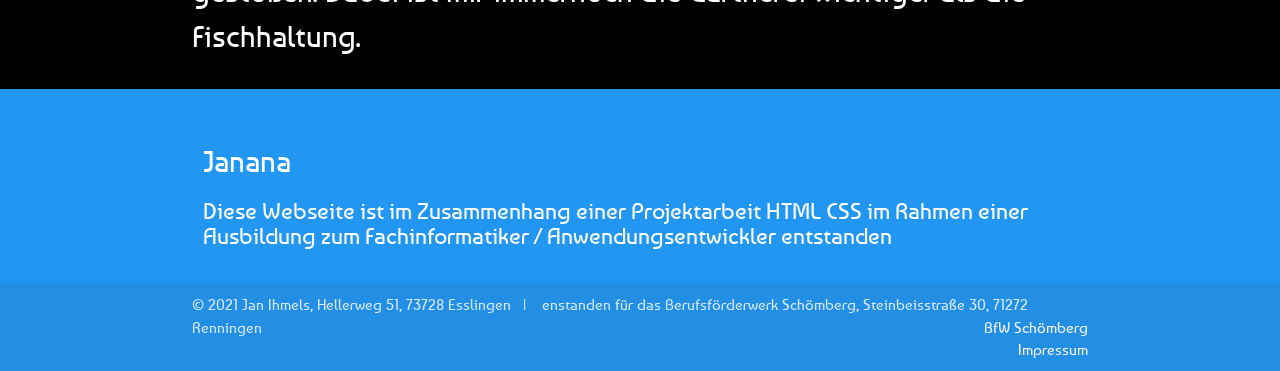
==== commit f2a2e73f: "little bit more comments" ====
--- a/index.html
+++ b/index.html
@@ -137,6 +137,7 @@
             const slide_menu = document.querySelectorAll(".sidenav");
             M.Sidenav.init(slide_menu, {});
         </script>
+        <!-- jQuery for dropdown and parallax pictures -->
         <script>
             $(document).ready(function(){
                 $('.dropdown-trigger').dropdown();
--- a/css/style.css
+++ b/css/style.css
@@ -173,7 +173,7 @@
 }
 
 .gallery {
-  width: 80%;
+  width: 100%;
   margin: 0 auto;
 }
 
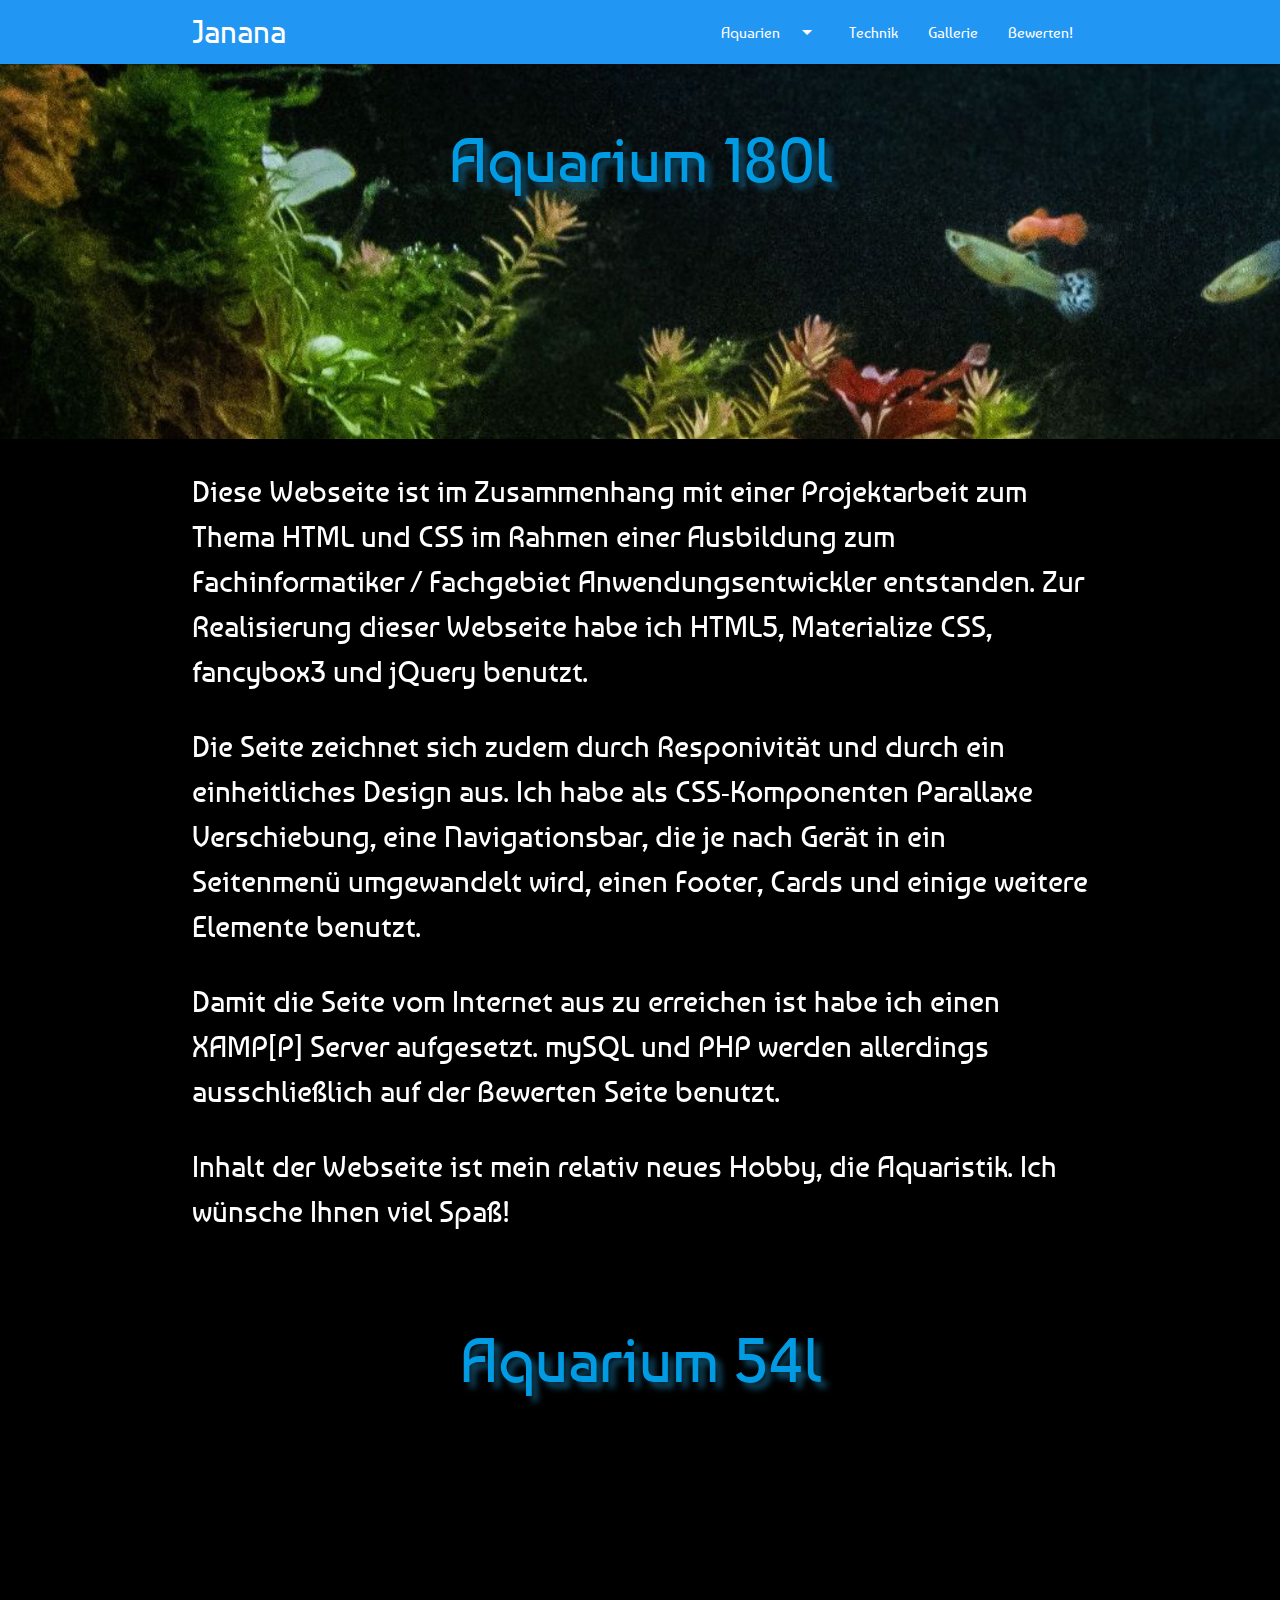
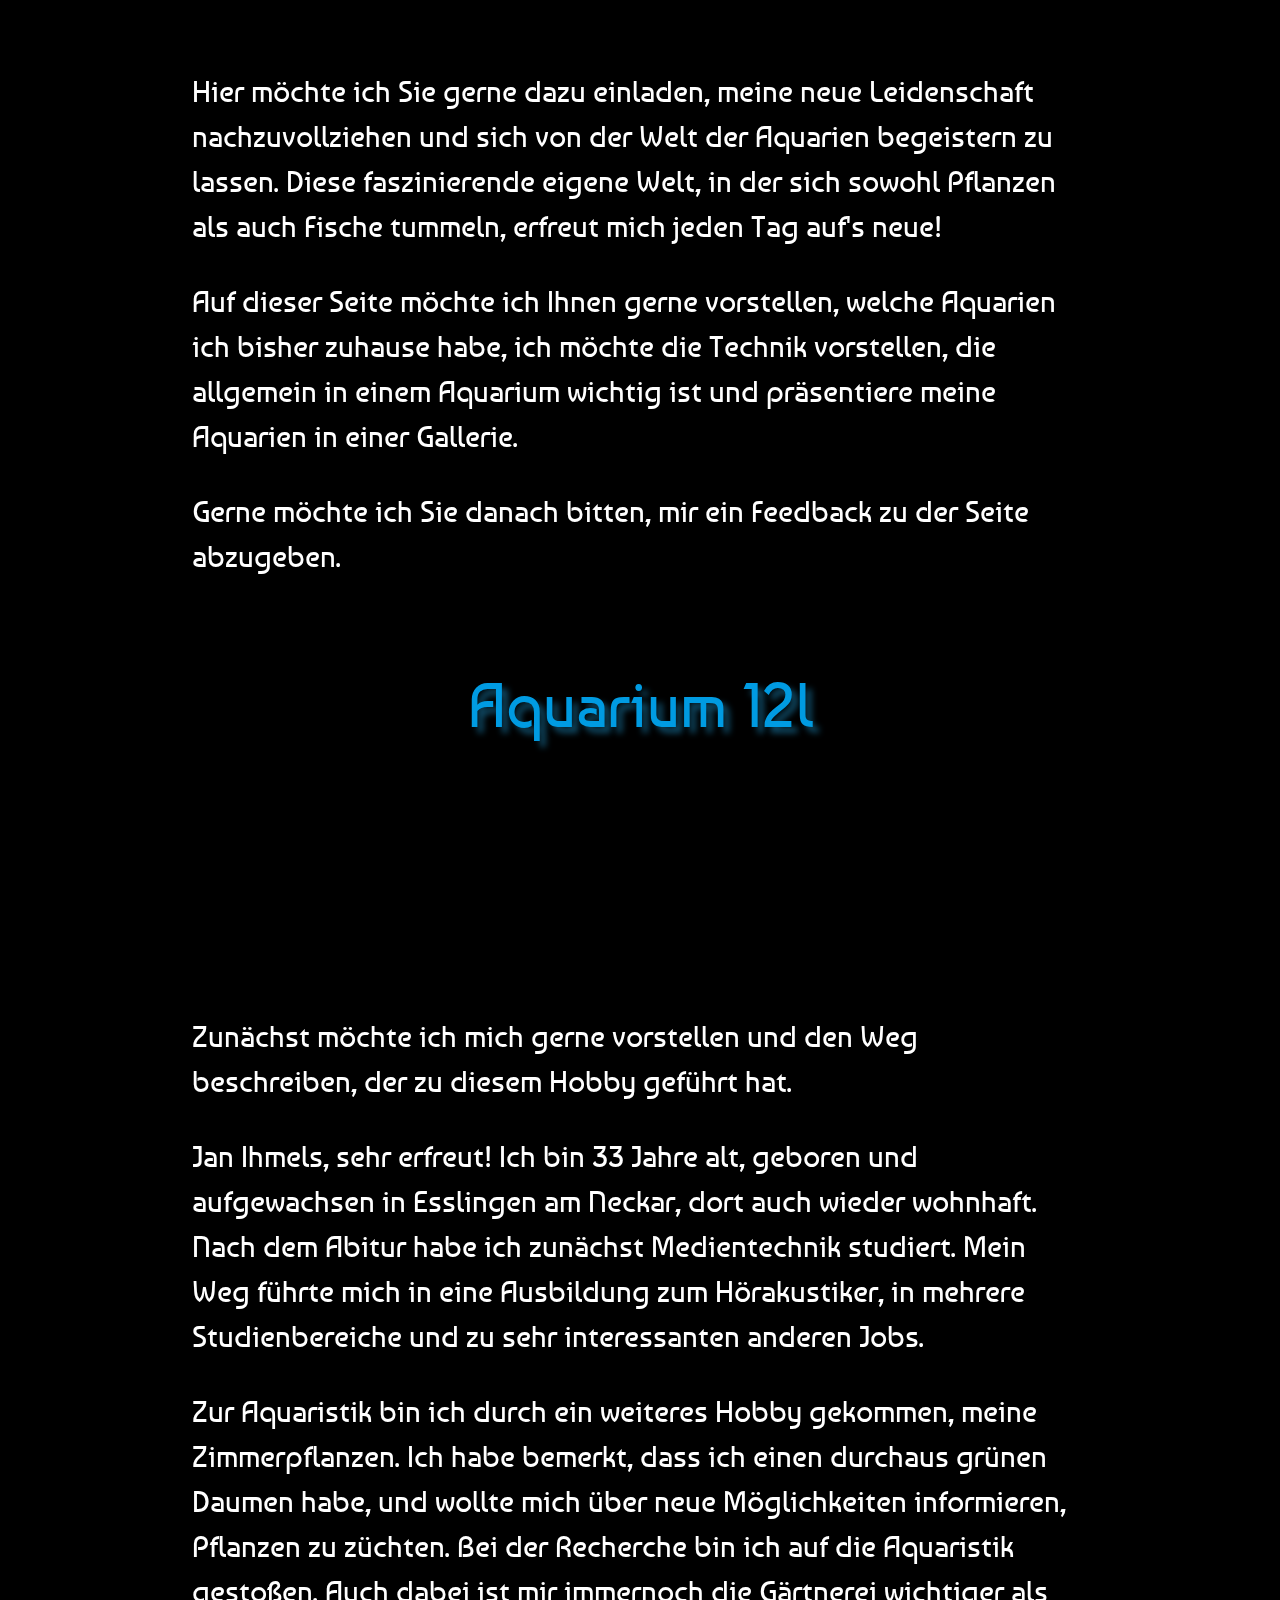
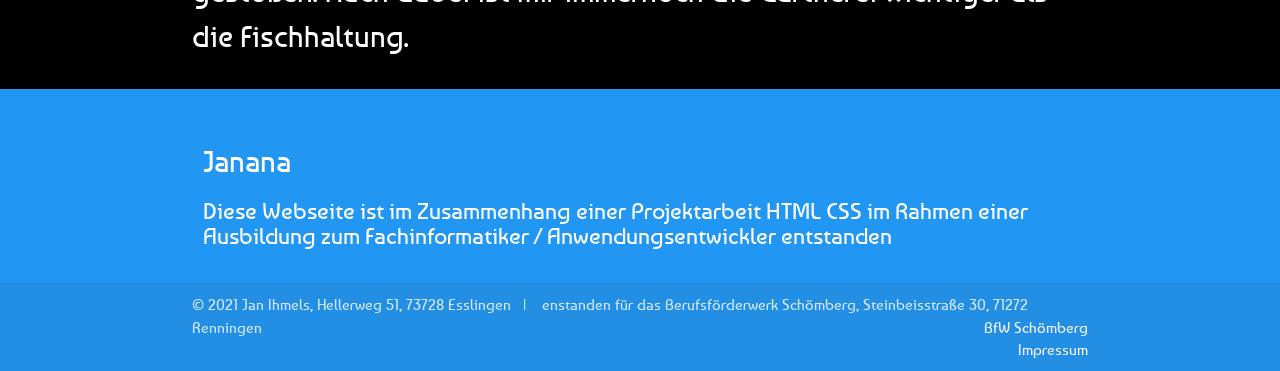
==== commit 3928f2df: "Textkorrekturen" ====
--- a/index.html
+++ b/index.html
@@ -70,7 +70,7 @@
         <div class="container white-text z-depth-3">
             <p class="normalertext">Diese Webseite ist im Zusammenhang mit einer Projektarbeit zum Thema HTML und CSS im Rahmen einer Ausbildung zum Fachinformatiker / Fachgebiet Anwendungsentwickler entstanden. Zur Realisierung dieser Webseite habe ich HTML5, Materialize CSS, fancybox3 und jQuery benutzt.</p>
             <p class="normalertext">Die Seite zeichnet sich zudem durch Responivität und durch ein einheitliches Design aus. Ich habe als CSS-Komponenten Parallaxe Verschiebung, eine Navigationsbar, die je nach Gerät in ein Seitenmenü umgewandelt wird, einen Footer, Cards und einige weitere Elemente benutzt.</p>
-            <p class="normalertext">Damit die Seite vom Internet aus zu erreichen ist habe ich einen Apache2 Server auf meinem Raspberry Pi aufgesetzt, mit PHP und mySQL. Diese werden vor allem auf der Bewerten Seite benutzt.</p>
+            <p class="normalertext">Damit die Seite vom Internet aus zu erreichen ist habe ich einen XAMP[P] Server aufgesetzt. mySQL und PHP werden allerdings ausschließlich auf der Bewerten Seite benutzt.</p>
             <p class="normalertext">Inhalt der Webseite ist mein relativ neues Hobby, die Aquaristik. Ich wünsche Ihnen viel Spaß!</p>
         </div>
 <!-- second parallax picture of fish tank 2 with picture title -->
@@ -89,7 +89,7 @@
 <!-- second text -->
         <div class="container white-text z-depth-3">
             <p class="normalertext">Hier möchte ich Sie gerne dazu einladen, meine neue Leidenschaft nachzuvollziehen und sich von der Welt der Aquarien begeistern zu lassen. Diese faszinierende eigene Welt, in der sich sowohl Pflanzen als auch Fische tummeln, erfreut mich jeden Tag auf's neue!</p>
-            <p class="normalertext">Auf dieser Seite möchte ich Ihnen gerne vorstellen, welche Aquarien ich bisher zuhause habe, ich möchte die Technik vorstellen, die allgemein in einem Aquarium wichtig ist und präsentiere meine Pflanzen in einer Bildergallerie.</p>
+            <p class="normalertext">Auf dieser Seite möchte ich Ihnen gerne vorstellen, welche Aquarien ich bisher zuhause habe, ich möchte die Technik vorstellen, die allgemein in einem Aquarium wichtig ist und präsentiere meine Aquarien in einer Gallerie.</p>
             <p class="normalertext">Gerne möchte ich Sie danach bitten, mir ein Feedback zu der Seite abzugeben.</p>
         </div>
 <!-- third parallax picture of fish tank 3 with picture title -->
@@ -109,7 +109,7 @@
         <div class="container white-text z-depth-3">
             <p class="normalertext">Zunächst möchte ich mich gerne vorstellen und den Weg beschreiben, der zu diesem Hobby geführt hat.</p>
             <p class="normalertext">Jan Ihmels, sehr erfreut! Ich bin 33 Jahre alt, geboren und aufgewachsen in Esslingen am Neckar, dort auch wieder wohnhaft. Nach dem Abitur habe ich zunächst Medientechnik studiert. Mein Weg führte mich in eine Ausbildung zum Hörakustiker, in mehrere Studienbereiche und zu sehr interessanten anderen Jobs.</p>
-            <p class="normalertext">Zur Aquaristik bin ich durch ein weiteres Hobby gekommen, meine Zimmerpflanzen. Ich habe bemerkt, dass ich einen durchaus grünen Daumen habe, und wollte mich über neue Möglichkeiten informieren, Pflanzen zu züchten. Bei der Recherche bin ich auf die Aquaristik gestoßen. Dabei ist mir immernoch die Gärtnerei wichtiger als die Fischhaltung.</p>
+            <p class="normalertext">Zur Aquaristik bin ich durch ein weiteres Hobby gekommen, meine Zimmerpflanzen. Ich habe bemerkt, dass ich einen durchaus grünen Daumen habe, und wollte mich über neue Möglichkeiten informieren, Pflanzen zu züchten. Bei der Recherche bin ich auf die Aquaristik gestoßen. Auch dabei ist mir immernoch die Gärtnerei wichtiger als die Fischhaltung.</p>
         </div>
 <!-- Footer / Impressum -->
         <footer class="page-footer blue">
